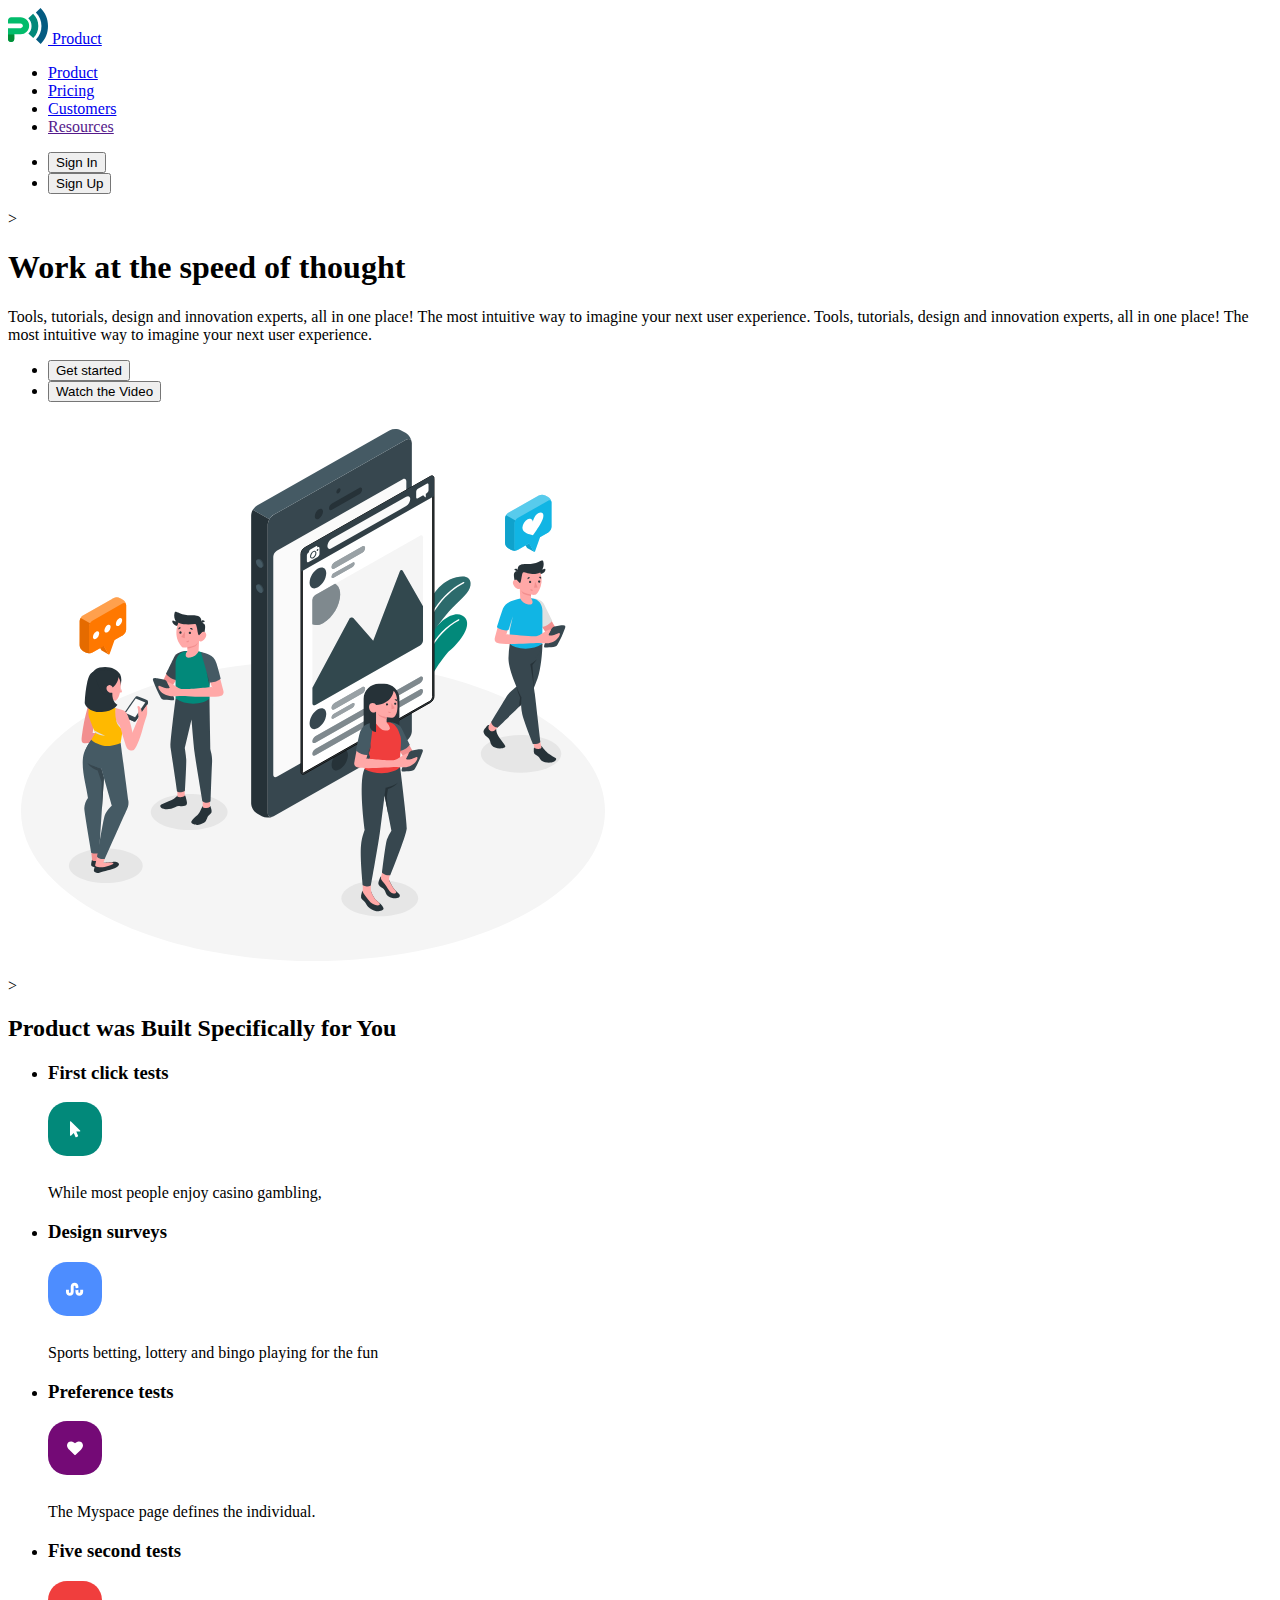
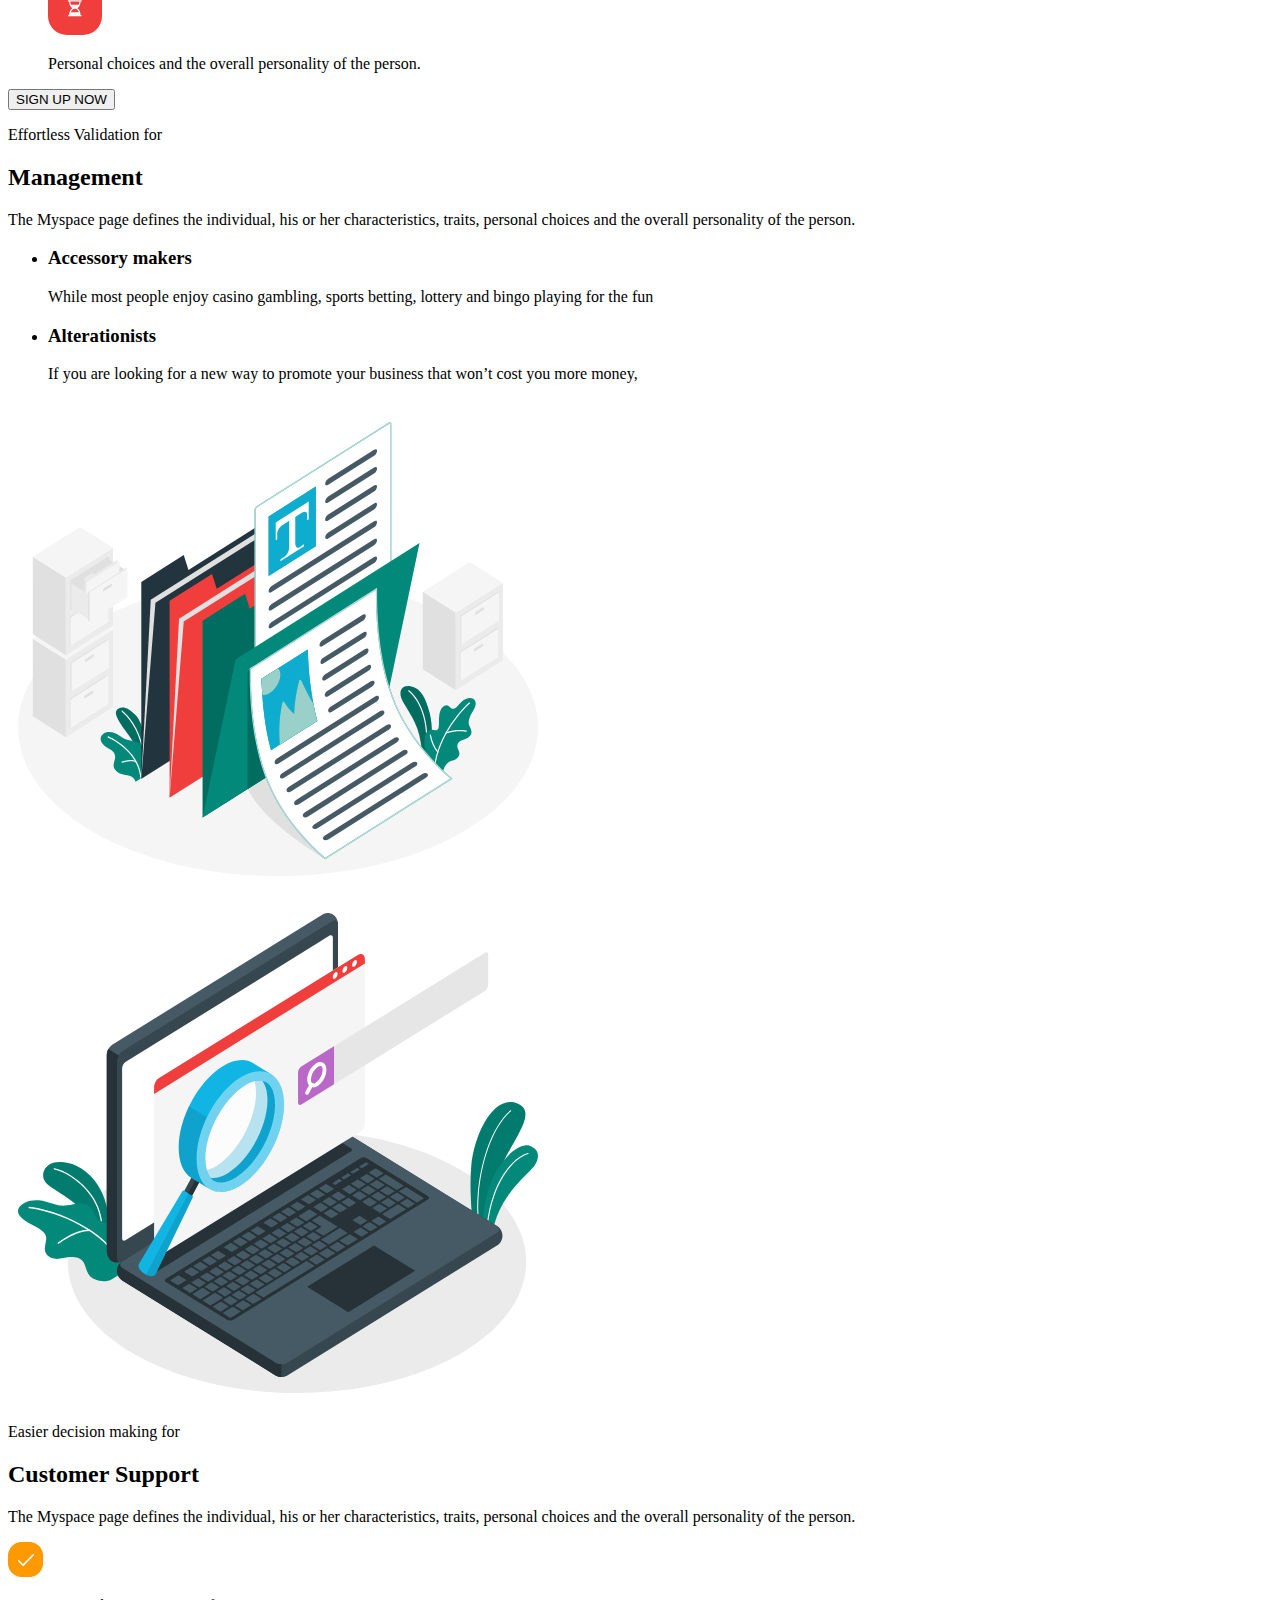
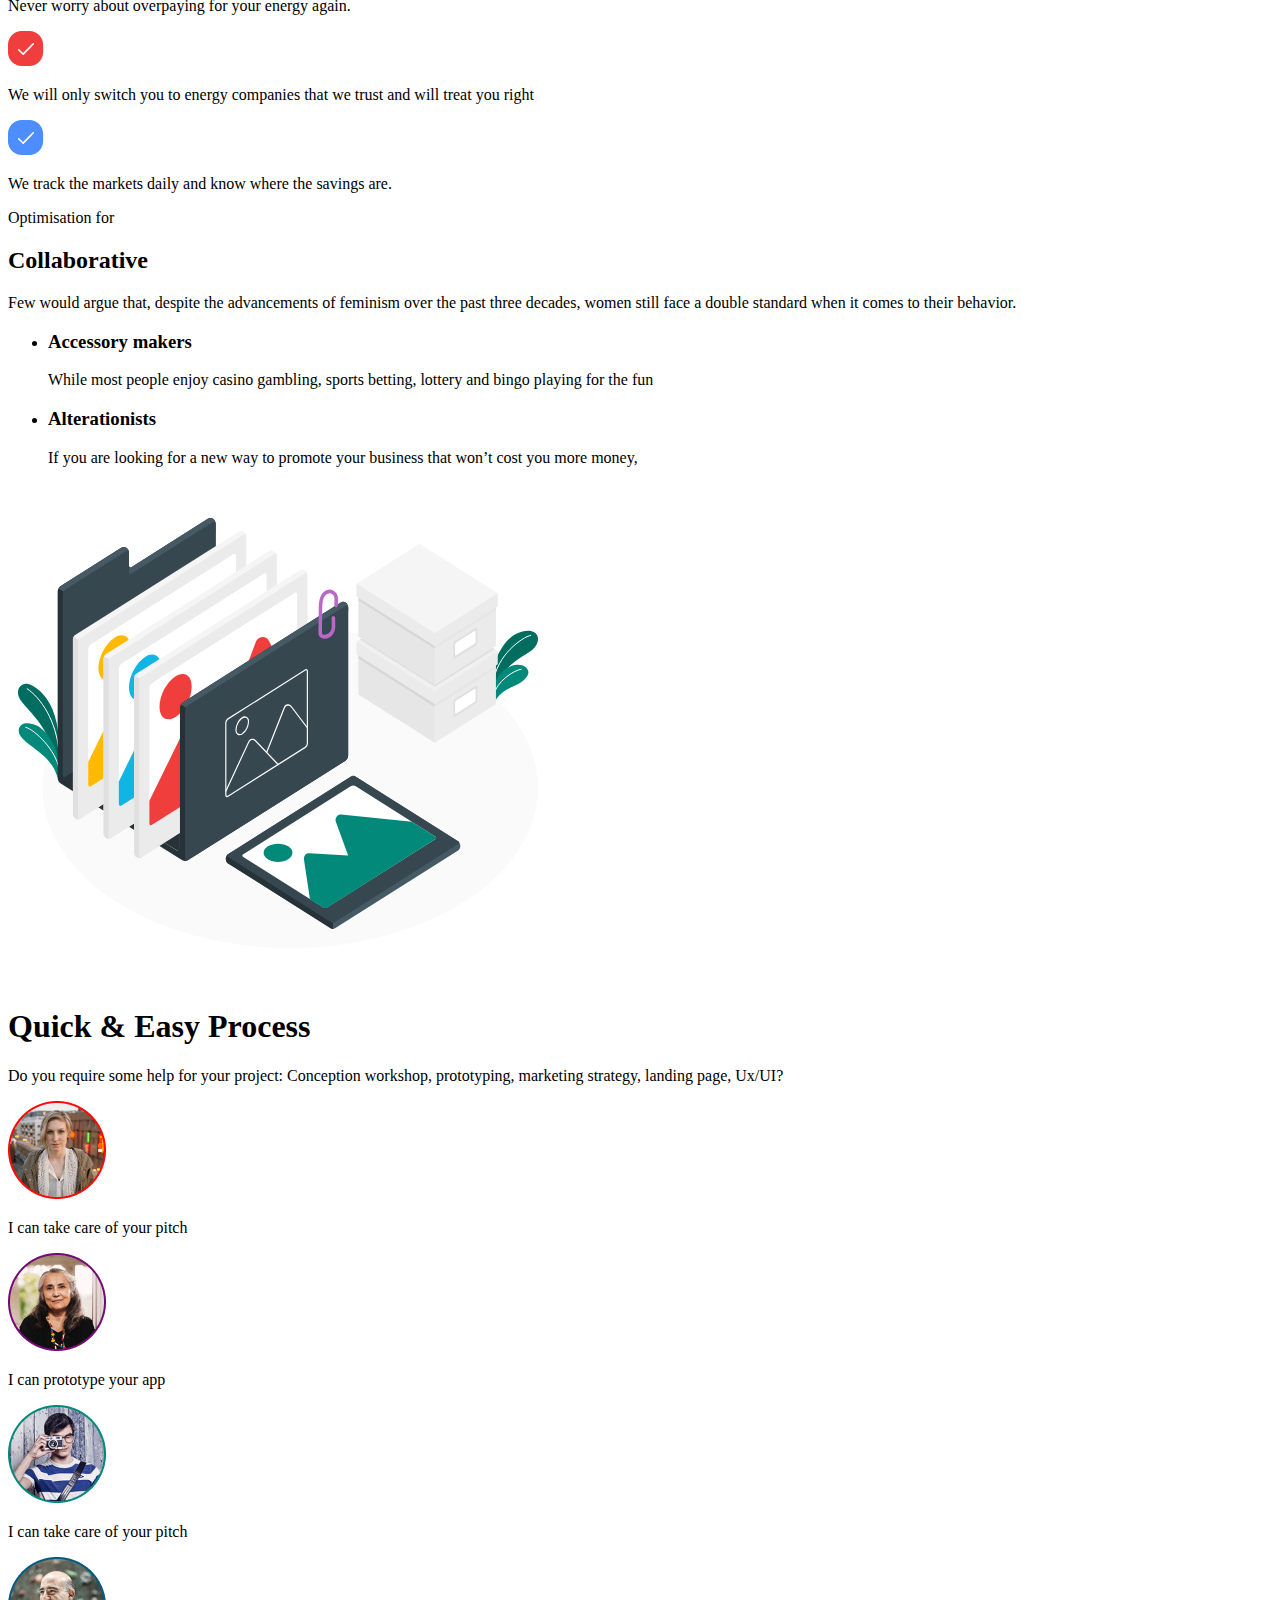
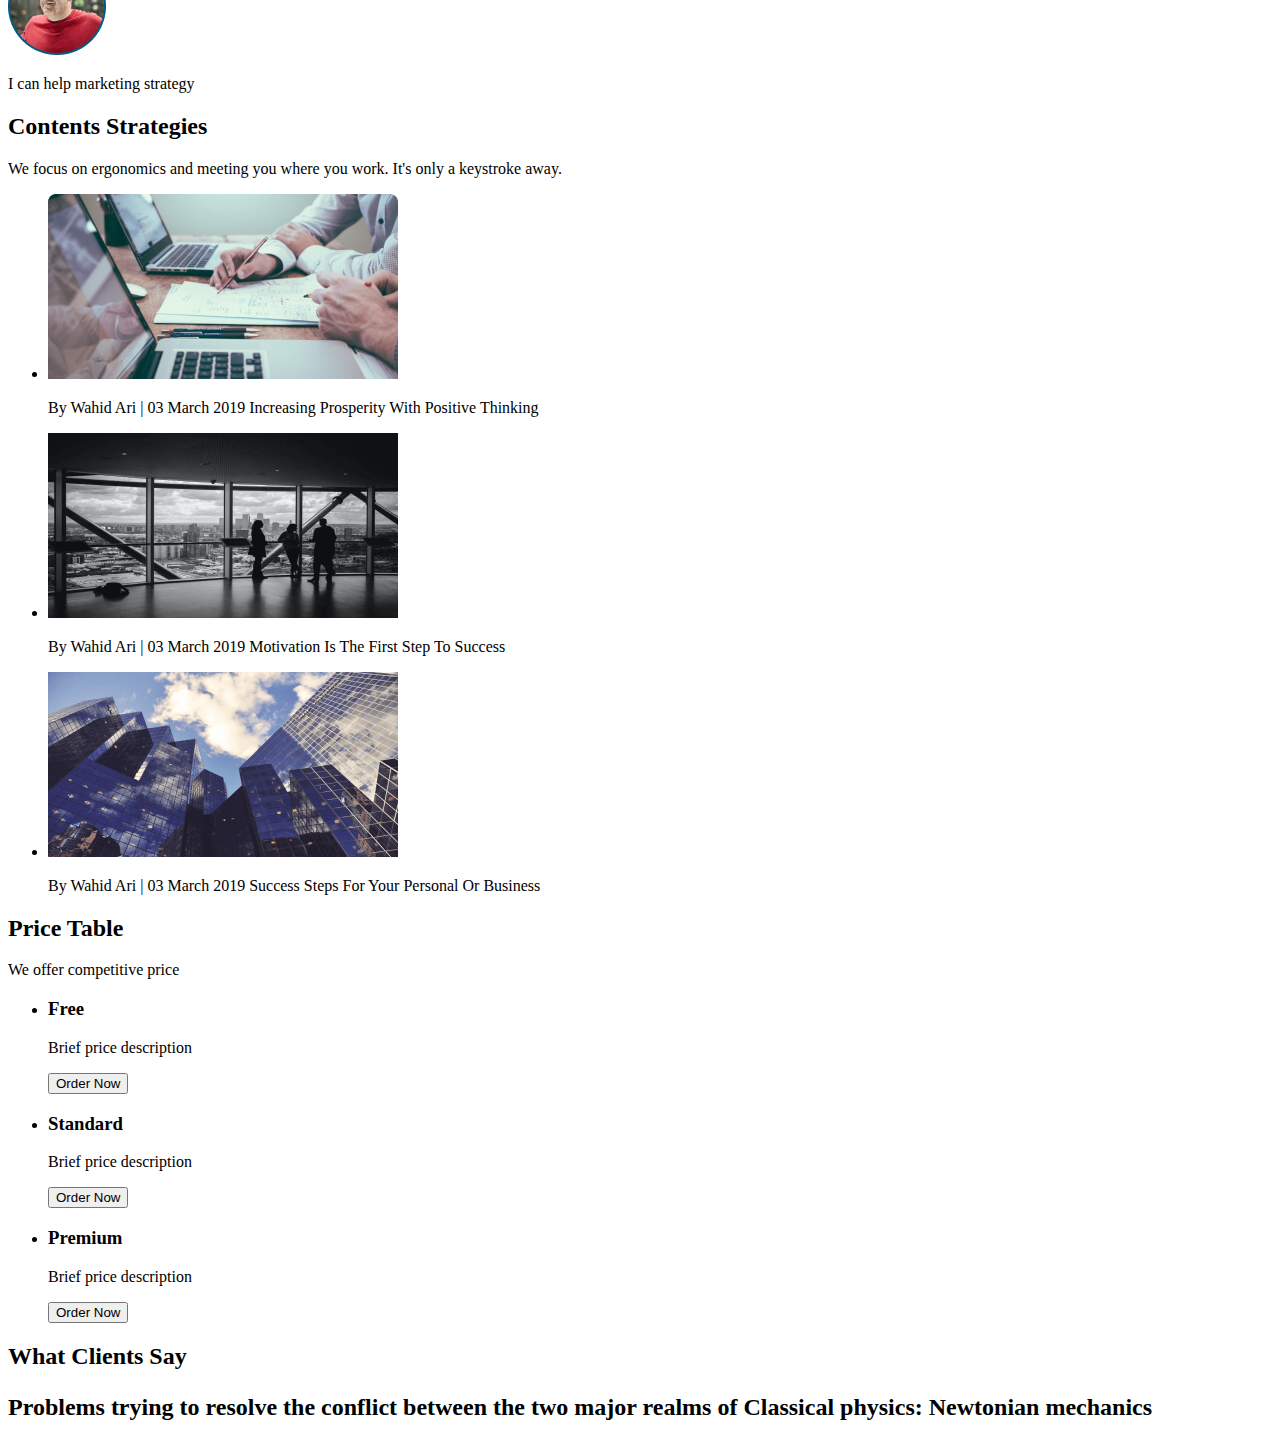
==== index.html @ 461b2cf4 "add index.html file" ====
<!DOCTYPE html>
<html lang="en">
<head>
  <meta charset="UTF-8">
  <meta name="viewport" content="width=device-width, initial-scale=1.0">
  <title>Business promotion</title>
</head>
<body>
  <header>
    <a href="./index.html">
      <img src="./images/logo.svg" alt="Logo" width="40" height="36">
      Product
    </a>
    <nav>
      <ul>
        <li><a href="./index.html">Product</a></li>
        <li><a href="./pricing.html">Pricing</a></li>
        <li><a href="./customers.html">Customers</a></li>
        <li><a href="">Resources</a></li>
      </ul>
    </nav>
    <ul>
      <li><button type="button">Sign In</button></li>
      <li><button type="button">Sign Up</button></li>
    </ul>
  </header>

<main>
  <!-- #region Hero -->>

    <section>
      <h1>Work at the speed of thought</h1>
      <p>Tools, tutorials, design and innovation experts, all in one place! The most intuitive way to imagine your next user experience.
        Tools, tutorials, design and innovation experts, all in one place! The most intuitive way to imagine your next user experience.</p>
      <ul>
        <li><button type="button">Get started</button></li>
        <li><button type="button">Watch the Video</button></li>
      </ul>
      <img src="./images/hero-img.svg" alt="hero-img" width="610" height="555">
    </section>

        <!-- #endregion Hero -->>

        <!-- #region Feature -->
   <section>
        <h2>Product  was Built Specifically for You</h2>
        
        <ul>
          <li>
            <h3>First click tests</h3>
            <img src="./images/icon-1.svg" alt="icon-1">
            <p>While most people enjoy casino gambling,</p>
          </li>
          <li>
            <h3>Design surveys</h3>
            <img src="./images/icon-2.svg" alt="icon-2.svg">
            <p>Sports betting, lottery and bingo playing for the fun</p>
          </li>
          <li>
            <h3>Preference tests</h3>
            <img src="./images/icon-3.svg" alt="icon-3">
            <p>The Myspace page defines the individual.</p>
          </li>
          <li>
            <h3>Five second tests</h3>
            <img src="./images/icon-4.svg" alt="icon-4">
            <p>Personal choices and the overall personality of the person. </p>
          </li>
        </ul>
        <button type="button">SIGN UP NOW</button>
     </section>
    <!-- #endregion Feature -->
     
    <!-- #region Management-->
    <section>
      <p>Effortless Validation for</p>
      <h2>Management</h2>
      <p>The Myspace page defines the individual, his or her characteristics, traits, personal choices and the overall personality of the person. </p>
      <ul>
        <li>
          <h3>Accessory makers</h3>
          <p>While most people enjoy casino gambling, sports betting, lottery and bingo playing for the fun</p>
        </li>
        <li>
          <h3>Alterationists</h3>
          <p>If you are looking for a new way to promote your business that won’t cost you more money,</p>
        </li>
      </ul>
      <img src="./images/management-img1.svg" alt="management-img1" width="540" height="500">
     </section>
    <!-- #endregion Management-->

    <!-- #region Support -->
      <section>
      <img src="./images/support-img.svg" alt="support-img" width="540" height="500">
      <p>Easier decision making for</p>
      <h2>Customer Support</h2>
      <p>The Myspace page defines the individual, his or her characteristics, traits, personal choices and the overall personality of the person. </p>
      <img src="./images/icon12.jpg" alt="icon12">
        <p>Never worry about overpaying for your energy again. </p>
      </img><img src="./images/icon11.jpg" alt="icon11">
        <p>We will only switch you to energy companies that we trust and will treat you right</p>
      </img><img src="./images/icon01.jpg" alt="icon01">
        <p>We track the markets daily and know where the savings are.</p>
      </img>
      
           </section>
<!-- #endregion Support-->

<!-- #region Collaborative -->
 <section>
      <p>Optimisation for</p>
      <h2>Collaborative</h2>
      <p>Few would argue that, despite the advancements of feminism over the past three decades, women still face a double standard when it comes to their behavior. </p>
      <ul>
        <li>
          <h3>Accessory makers</h3>
          <p>While most people enjoy casino gambling, sports betting, lottery and bingo playing for the fun</p>
        </li>
        <li>
          <h3>Alterationists</h3>
          <p>If you are looking for a new way to promote your business that won’t cost you more money, </p>
        </li>
      </ul>
      <img src="./images/collaboration-img.svg" alt="collaboration-img" width="540" height="500">
     </section>
<!-- #endregion Collaborative -->
 
<!-- #region Quick & Easy Process -->
<h1>Quick & Easy Process</h1>
<p>Do you require some help for your project: Conception workshop,
prototyping, marketing strategy, landing page, Ux/UI?
</p>
<img src="./images/avatar1.png" alt="avatar1">
  <p>I can take care of your pitch</p>
<img src="./images/avatar-1.png" alt="avatar-1">
  <p>I can prototype your app</p>
<img src="./images/avatar-2.png" alt="avatar-2">
  <p>I can take care of your pitch</p>
<img src="./images/avatar-3.png" alt="avatar-3">
  <p>I can help marketing strategy</p>

<!-- #endregion Quick & Easy Process -->

<!-- #region Contents Strategies -->

  <section>
    <h2>Contents Strategies</h2>
    <p>We focus on ergonomics and meeting you where you work. It's only a keystroke away. </p>
    <ul>
      <li>
        <img src="./images/imagebg.jpg" alt="imagebg">
          <p>By Wahid Ari |  03 March 2019
Increasing Prosperity With Positive Thinking</p>
          </li>
      <li>
        <img src="./images/Bitmap.png" alt="Bitmap">
          <p>By Wahid Ari | 03 March 2019
Motivation Is The First Step To Success</p>
             </li>
      <li>
        <img src="./images/Bitmap-1.png" alt="Bitmap-1">
          <p>By Wahid Ari | 03 March 2019
Success Steps For Your Personal Or Business</p>
             </li>
    </ul>
  </section>

<!-- #endregion Contents Strategies -->

<!-- #region Price Table -->
     
<h2>Price Table</h2>
<p>We offer competitive price</p>
<ul>
  <li>
    <h3>Free</h3>
    <p>Brief price description</p>
    <button type="button">Order Now</button>
  </li>
  <li>
    <h3>Standard</h3>
    <p>Brief price description</p>
    <button type="button">Order Now</button>
  </li>
  <li>
    <h3>Premium</h3>
    <p>Brief price description</p>
    <button type="button">Order Now</button>
  </li>
</ul>
<!-- #endregion Price Table -->    

<!-- #region What Clients Say -->

<section>
<h2>What Clients Say
  <p>
Problems trying to resolve the conflict between 
the two major realms of Classical physics: Newtonian mechanics </p>
</h2>  
</section>
<!-- #endregion What Clients Say -->

</main>

</body>
</html>
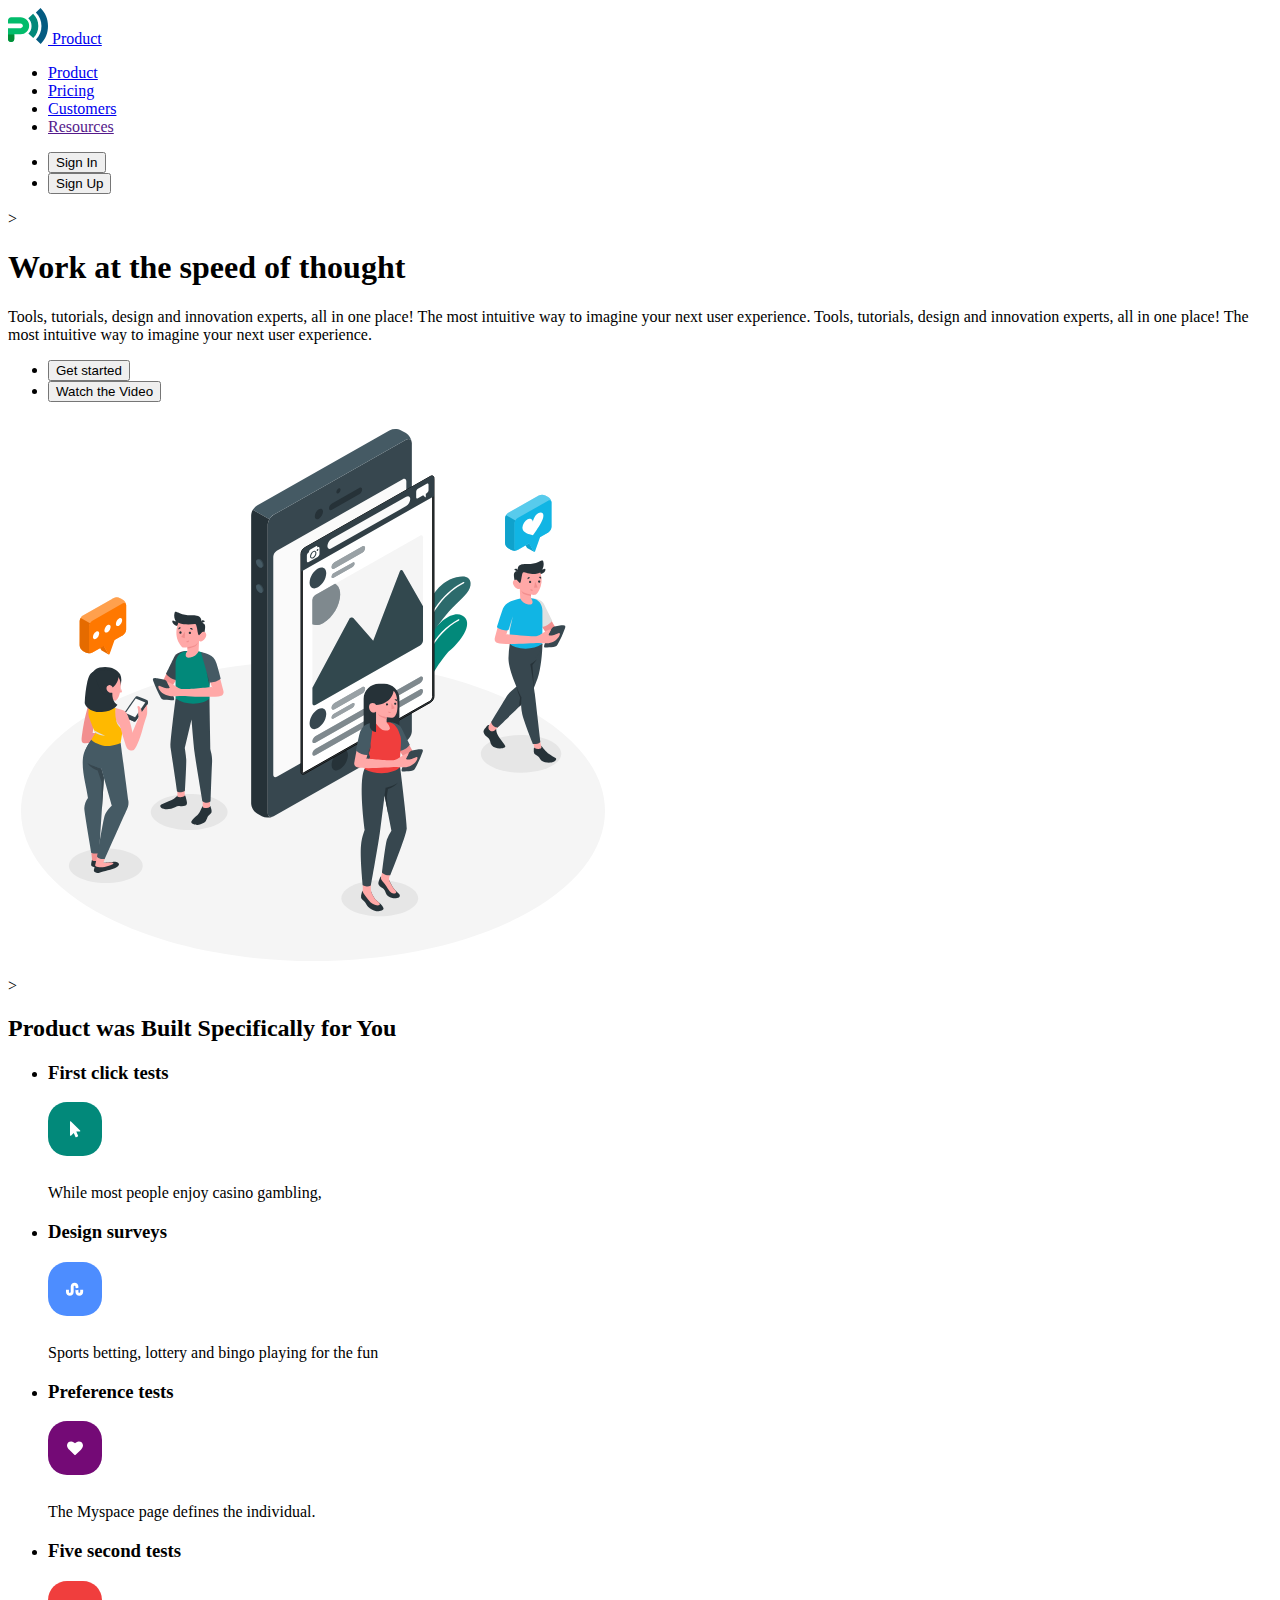
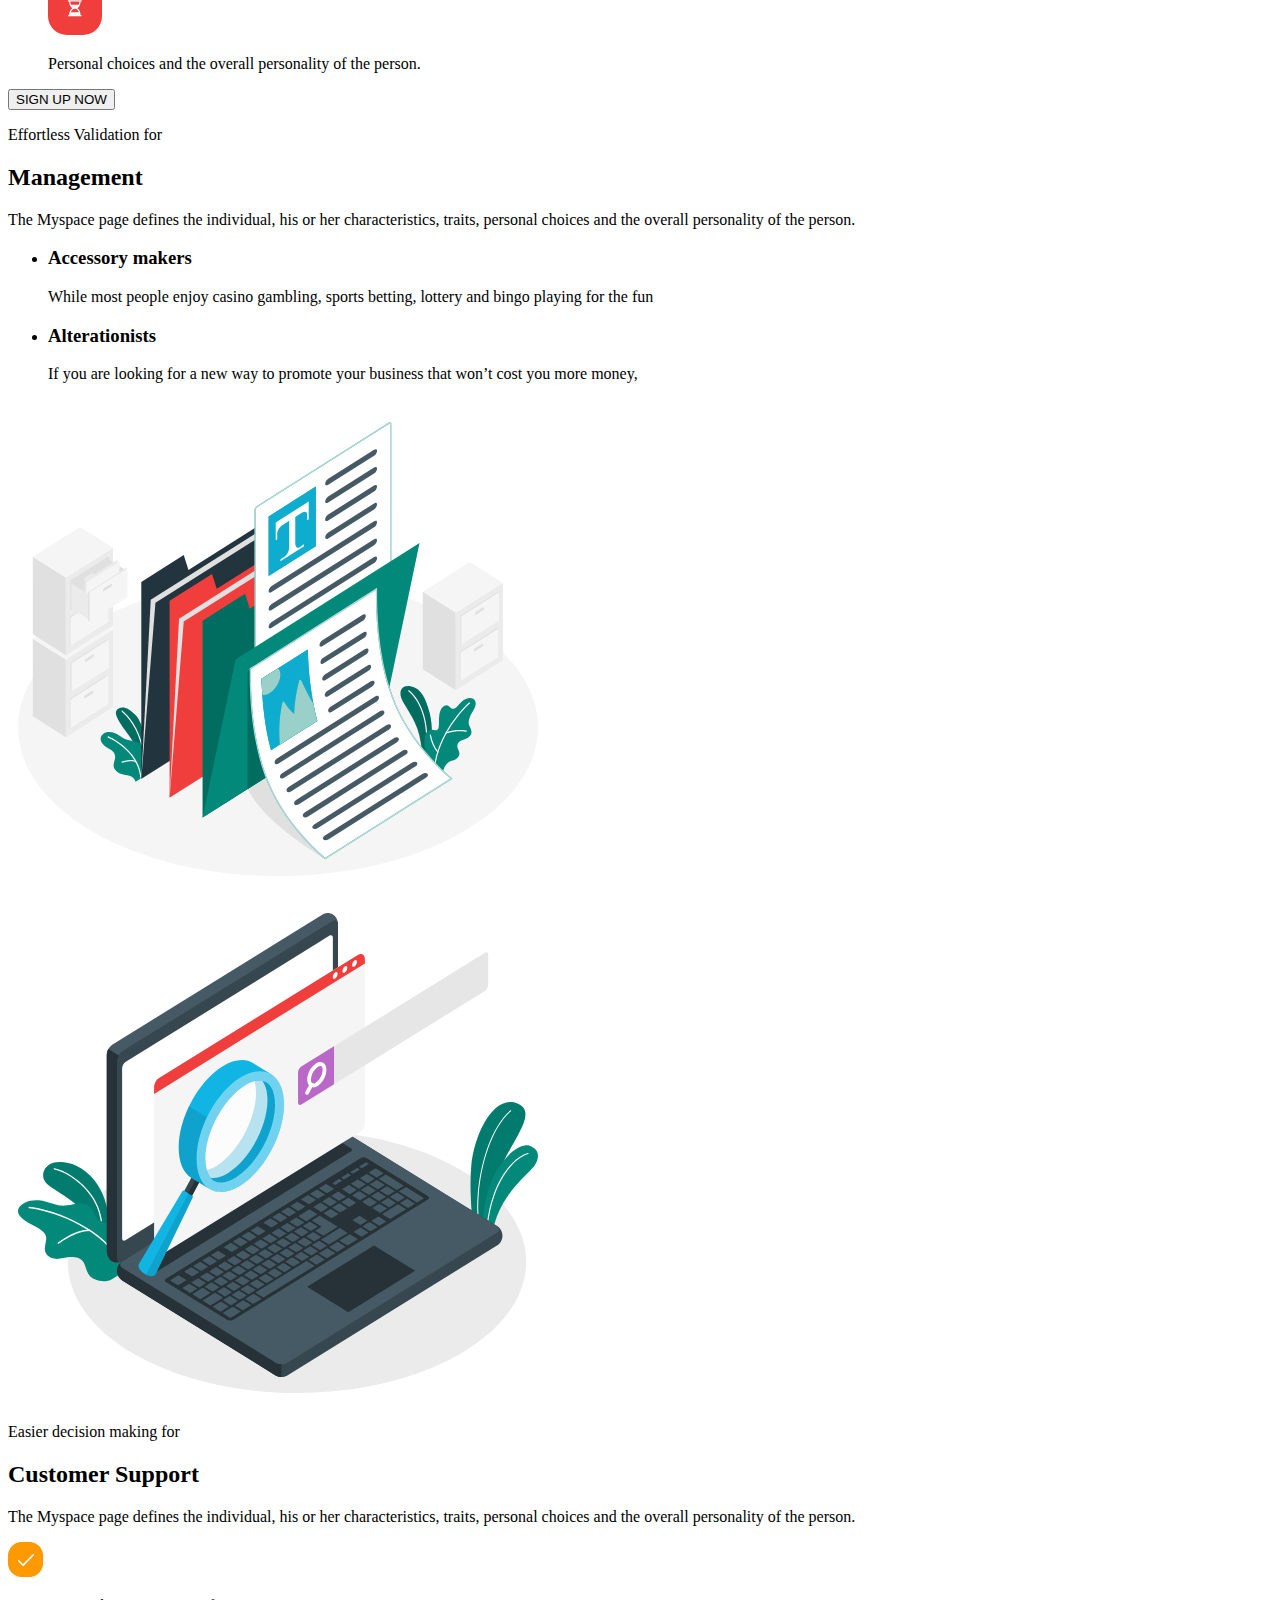
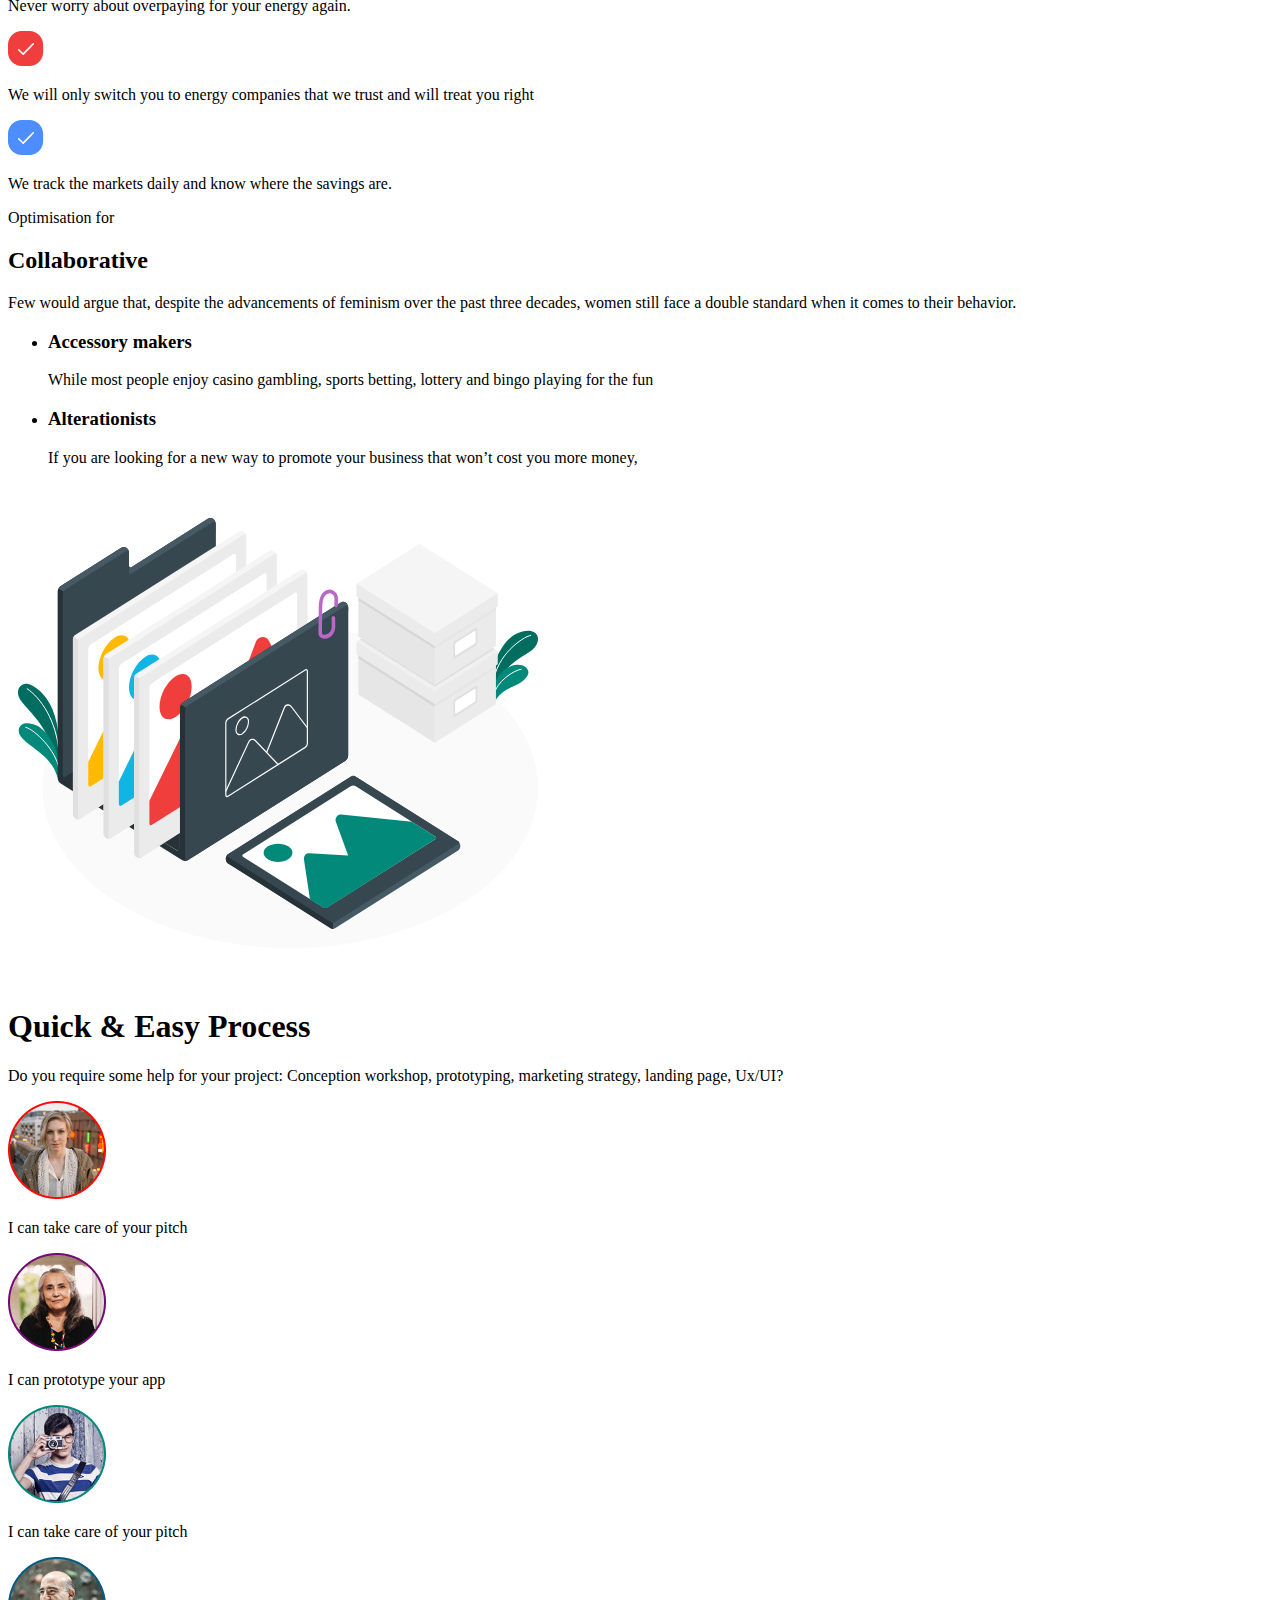
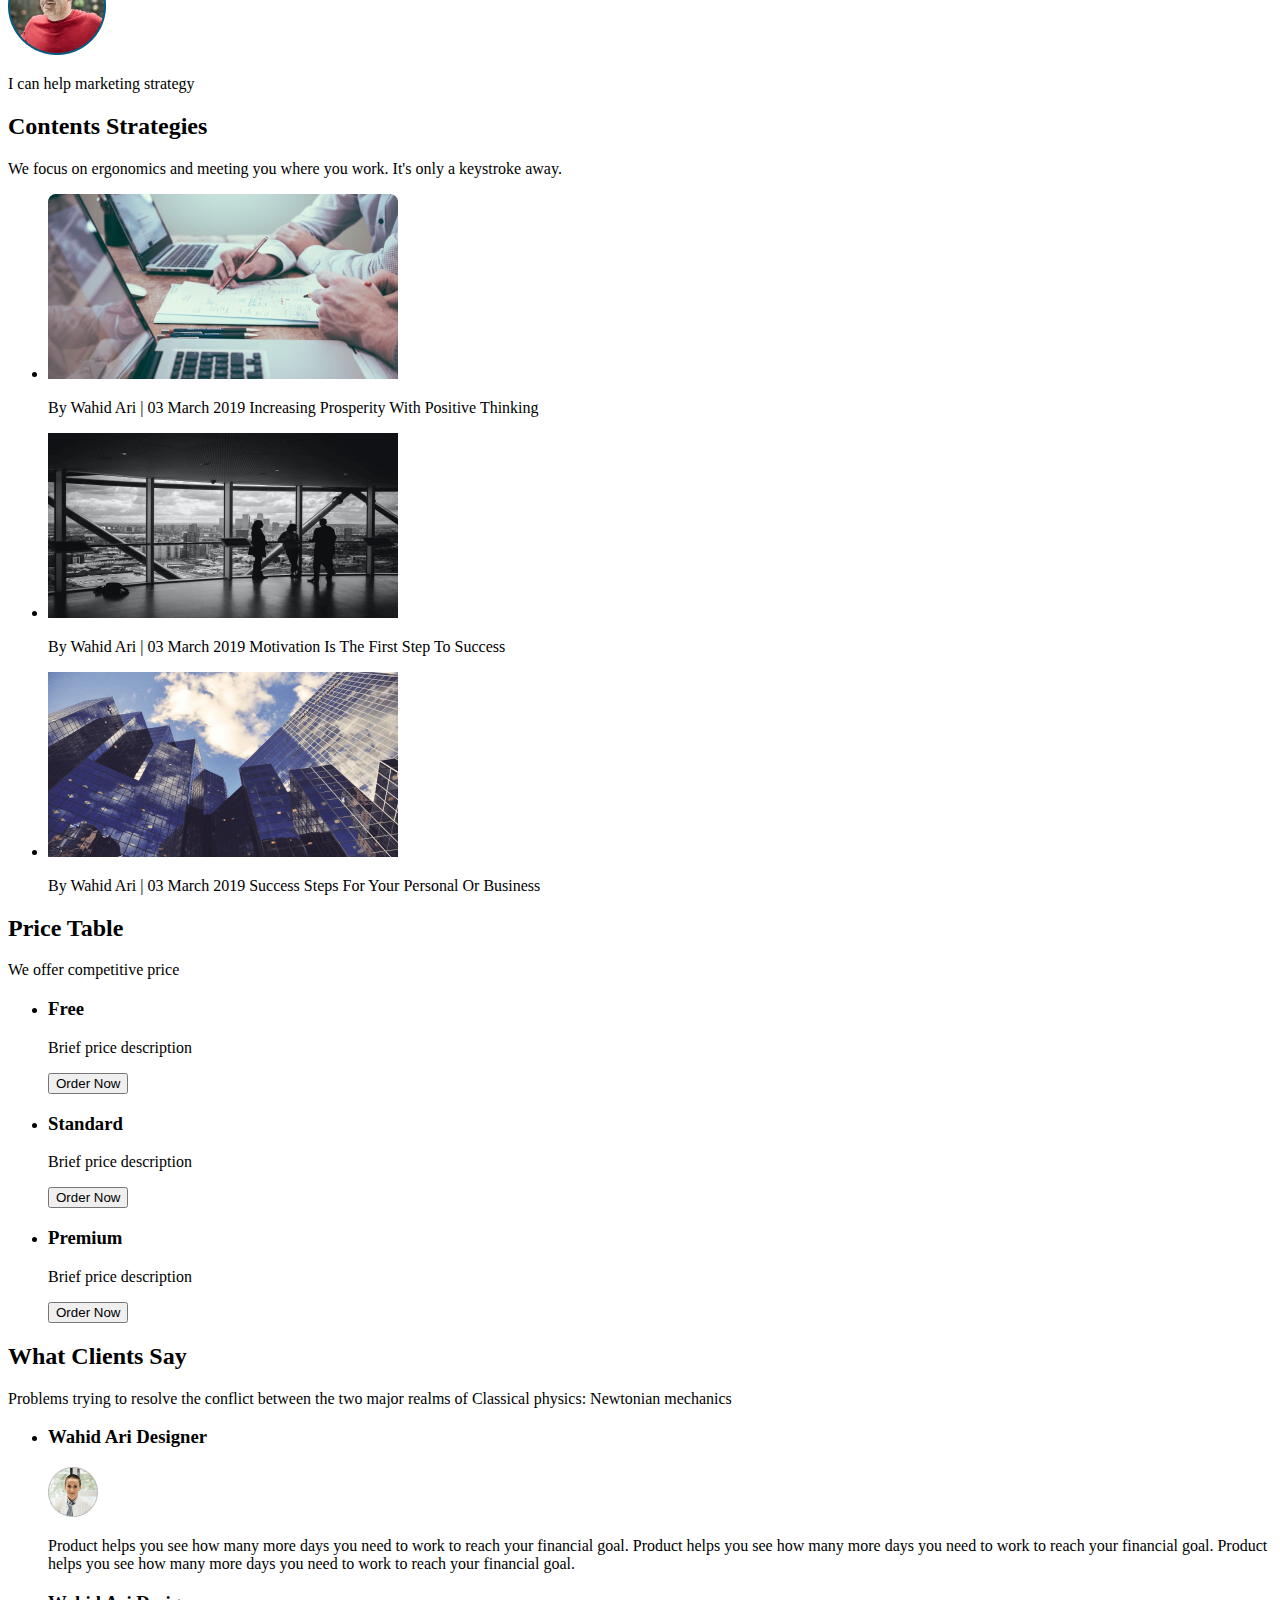
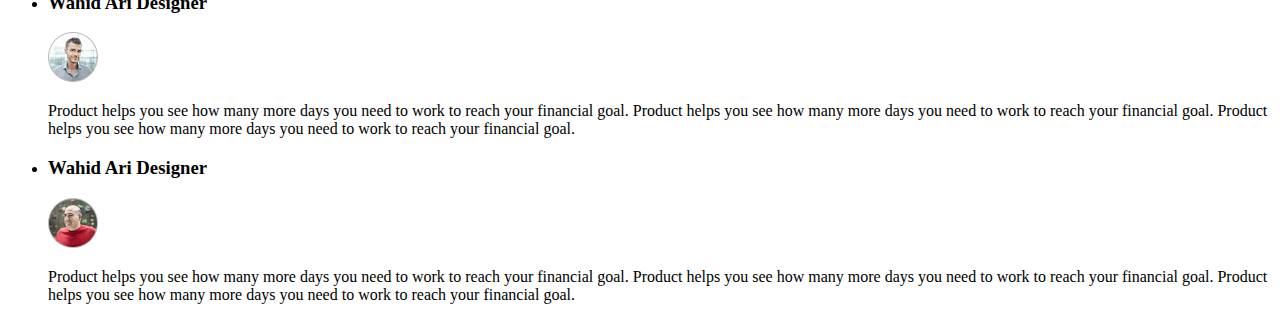
==== commit a93d9d62: "add index.html file" ====
--- a/index.html
+++ b/index.html
@@ -194,11 +194,56 @@
 <!-- #region What Clients Say -->
 
 <section>
-<h2>What Clients Say
-  <p>
-Problems trying to resolve the conflict between 
+<h2>What Clients Say</h2>  
+<p>Problems trying to resolve the conflict between 
 the two major realms of Classical physics: Newtonian mechanics </p>
-</h2>  
+<ul>
+  <li>
+    <h3>Wahid Ari
+      Designer
+    </h3>
+    <img src="./images/Ellipse2.png" alt="Ellipse2">
+    <p>Product helps you see how many 
+more days you need to work to 
+reach your financial goal.
+Product helps you see how many 
+more days you need to work to 
+reach your financial goal.
+Product helps you see how many 
+more days you need to work to 
+reach your financial goal.</p>
+  </li>
+  <li>
+    <h3>Wahid Ari
+      Designer
+    </h3>
+    <img src="./images/Ellipse2-1.png" alt="Ellipse2-1">
+    <p>Product helps you see how many 
+more days you need to work to 
+reach your financial goal.
+Product helps you see how many 
+more days you need to work to 
+reach your financial goal.
+Product helps you see how many 
+more days you need to work to 
+reach your financial goal.</p>
+  </li>
+  <li>
+    <h3>Wahid Ari
+      Designer
+    </h3>
+    <img src="./images/Ellipse2-2.png" alt="Ellipse2-2">
+    <p>Product helps you see how many 
+more days you need to work to 
+reach your financial goal.
+Product helps you see how many 
+more days you need to work to 
+reach your financial goal.
+Product helps you see how many 
+more days you need to work to 
+reach your financial goal.</p>
+  </li>
+</ul>
 </section>
 <!-- #endregion What Clients Say -->
 
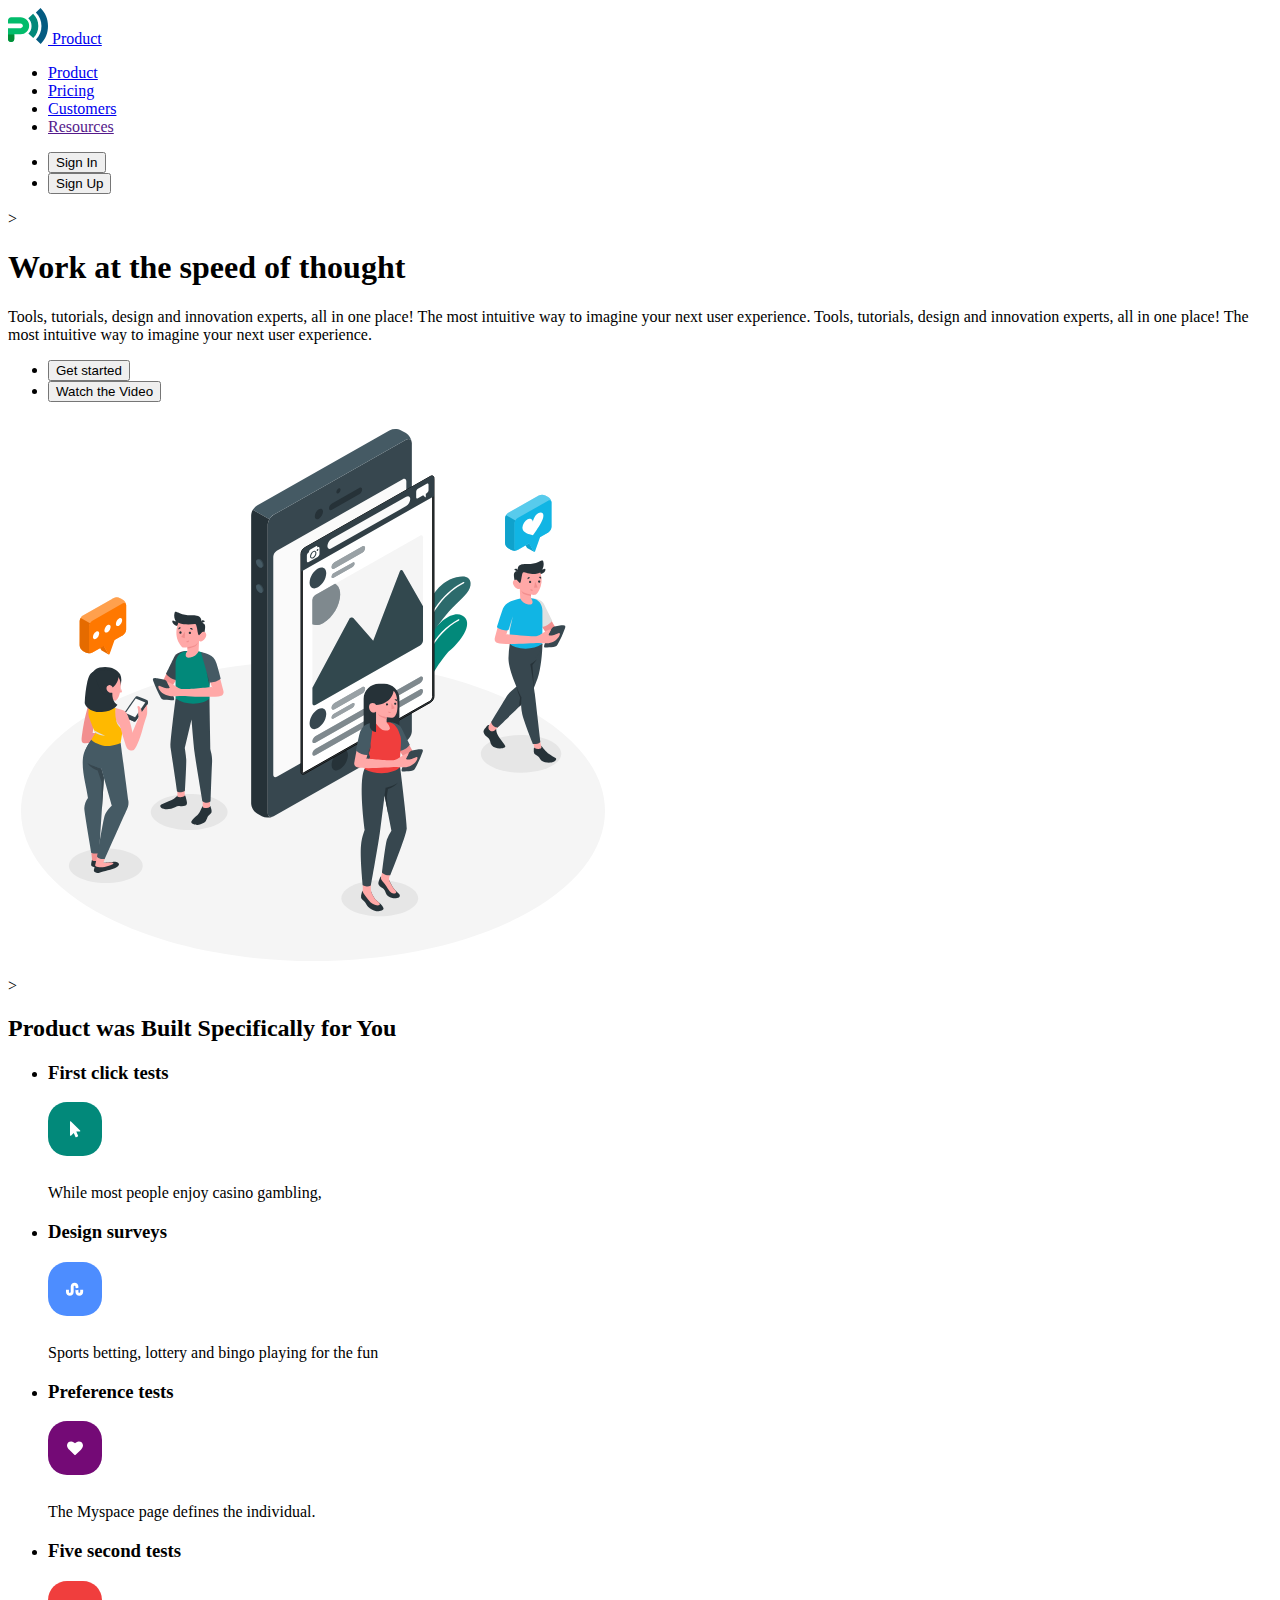
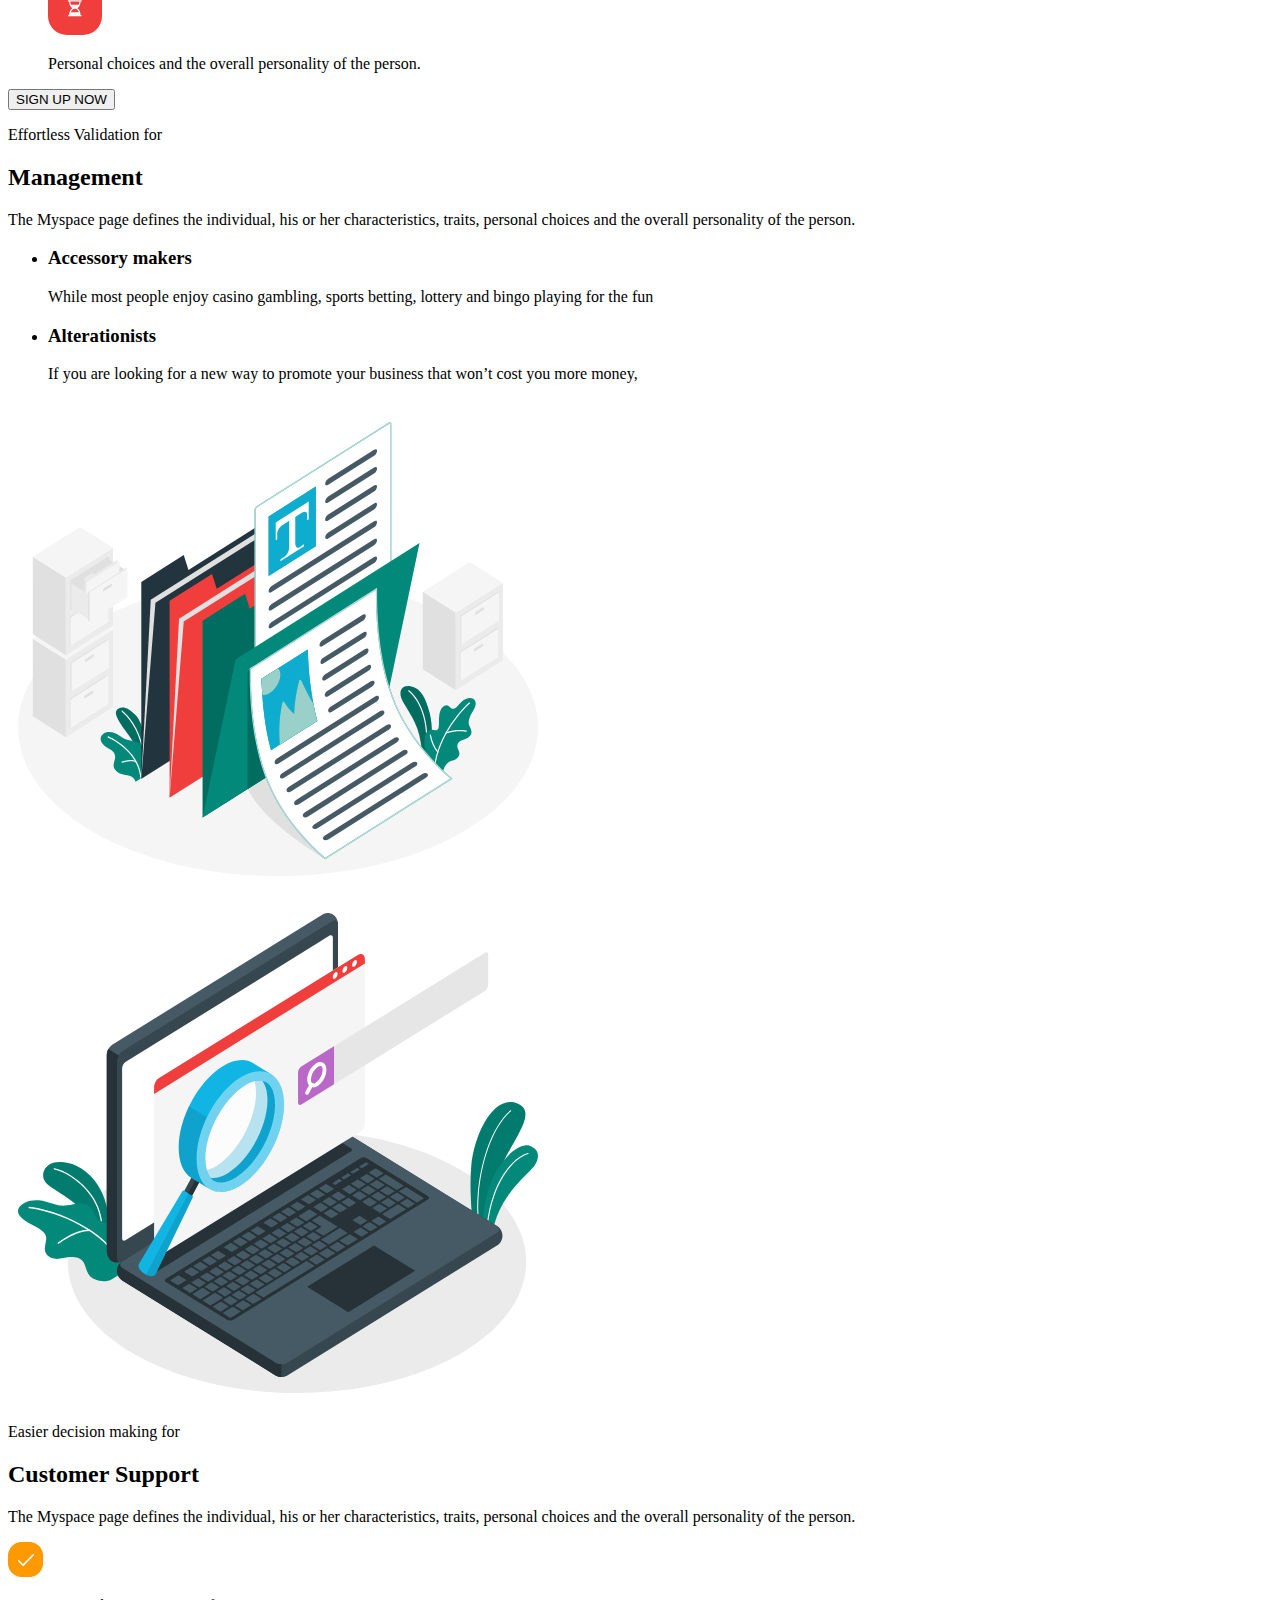
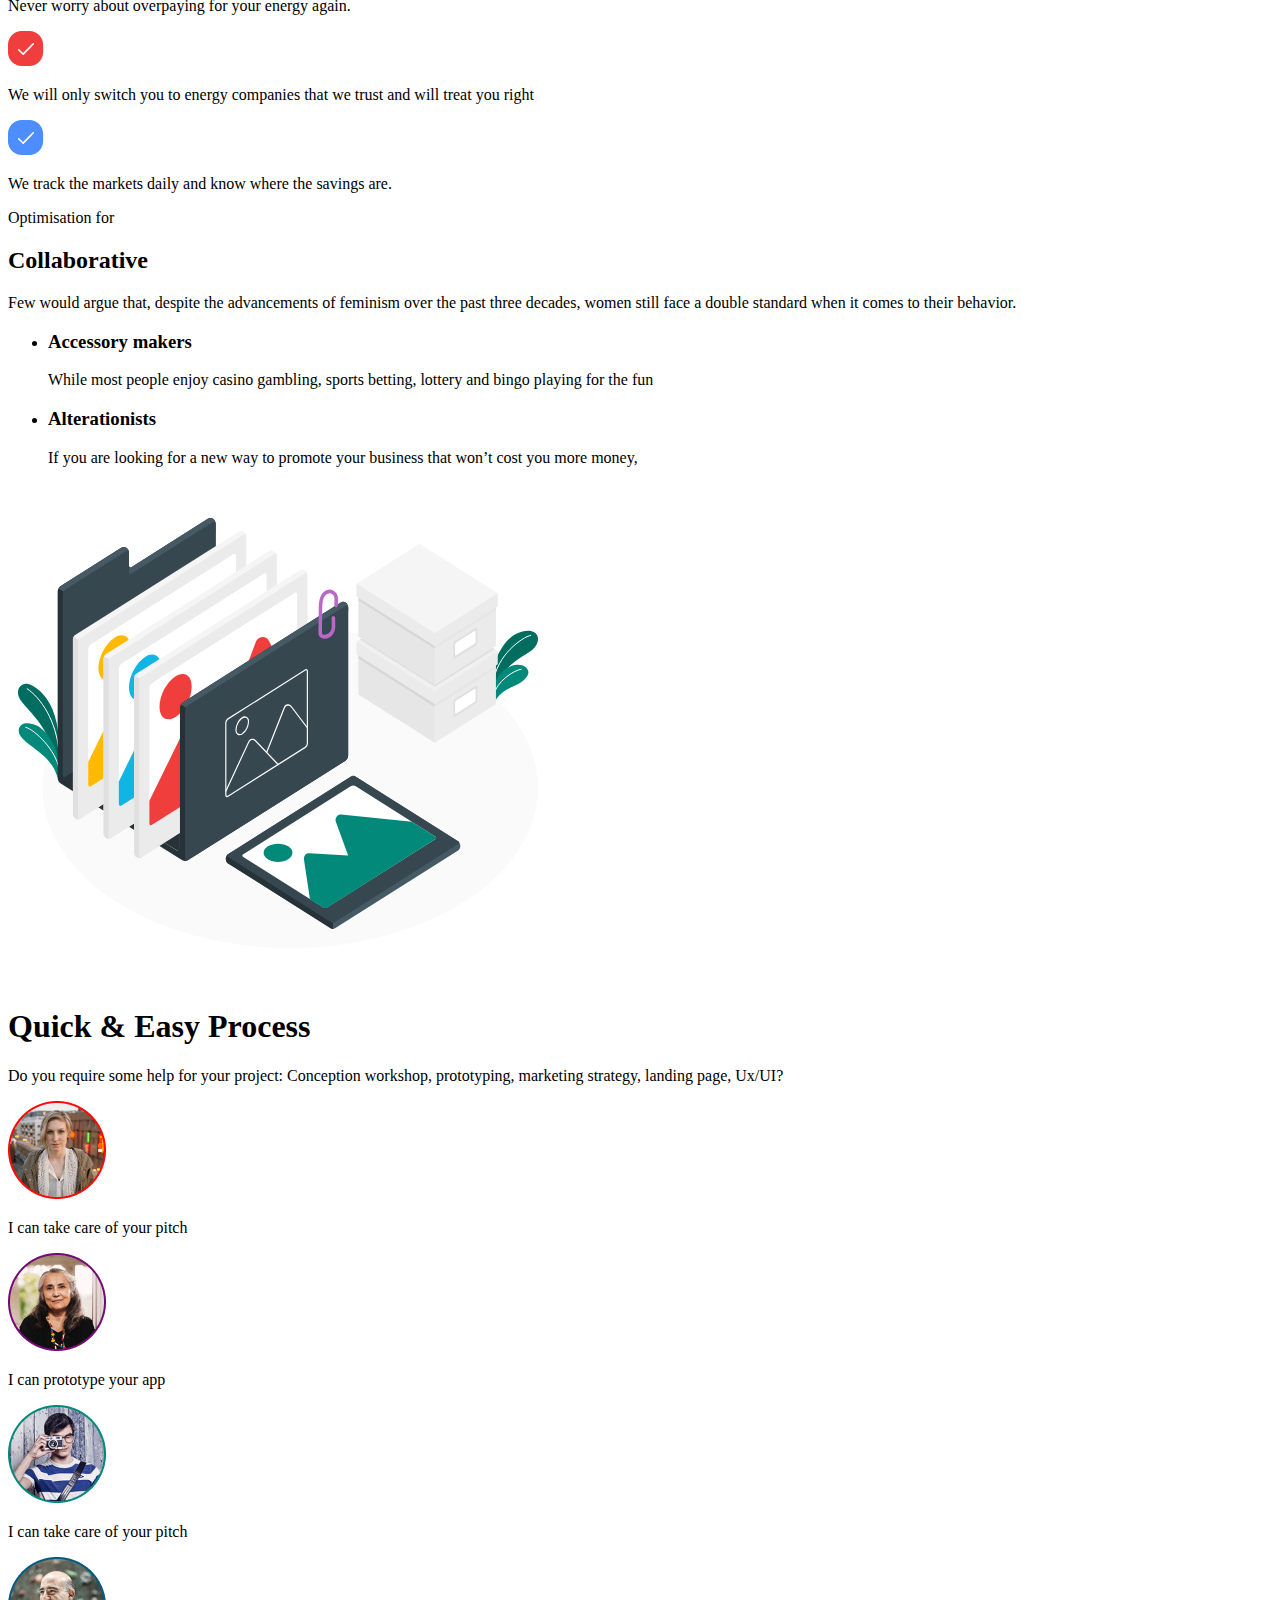
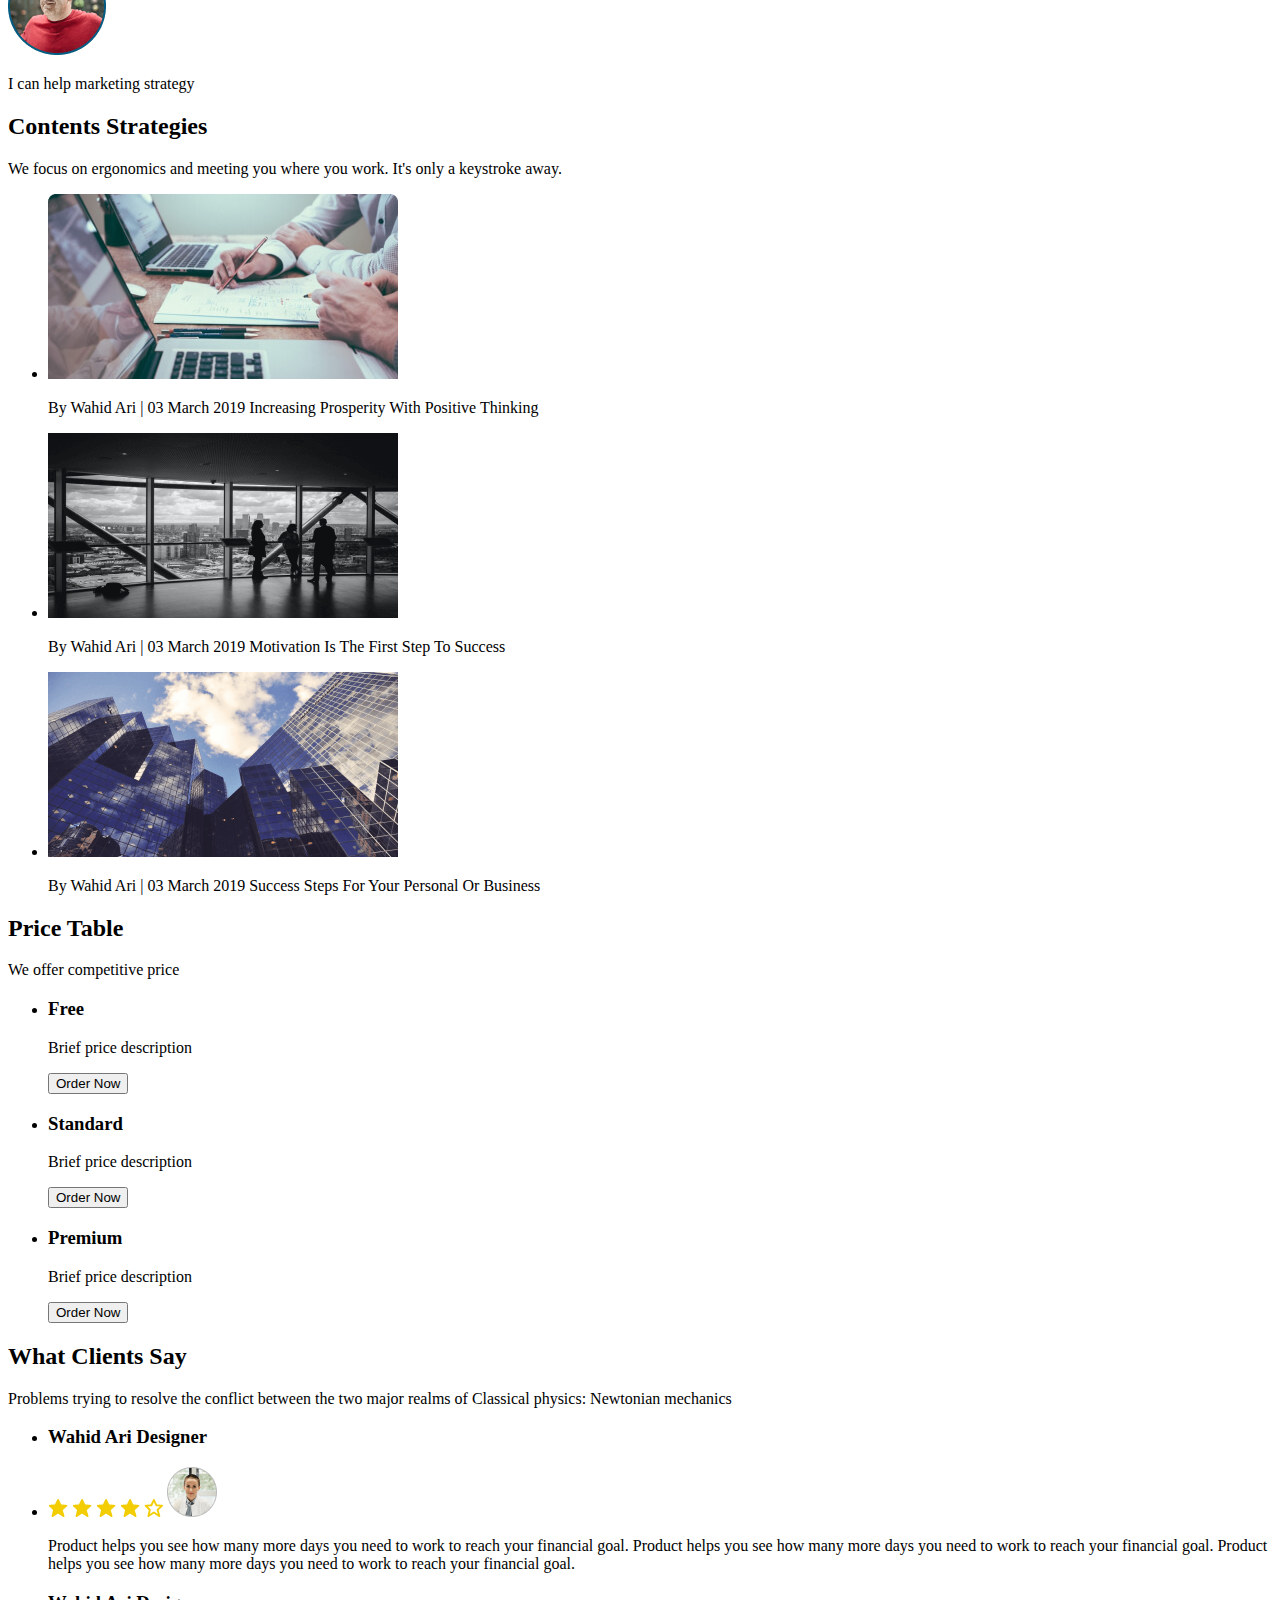
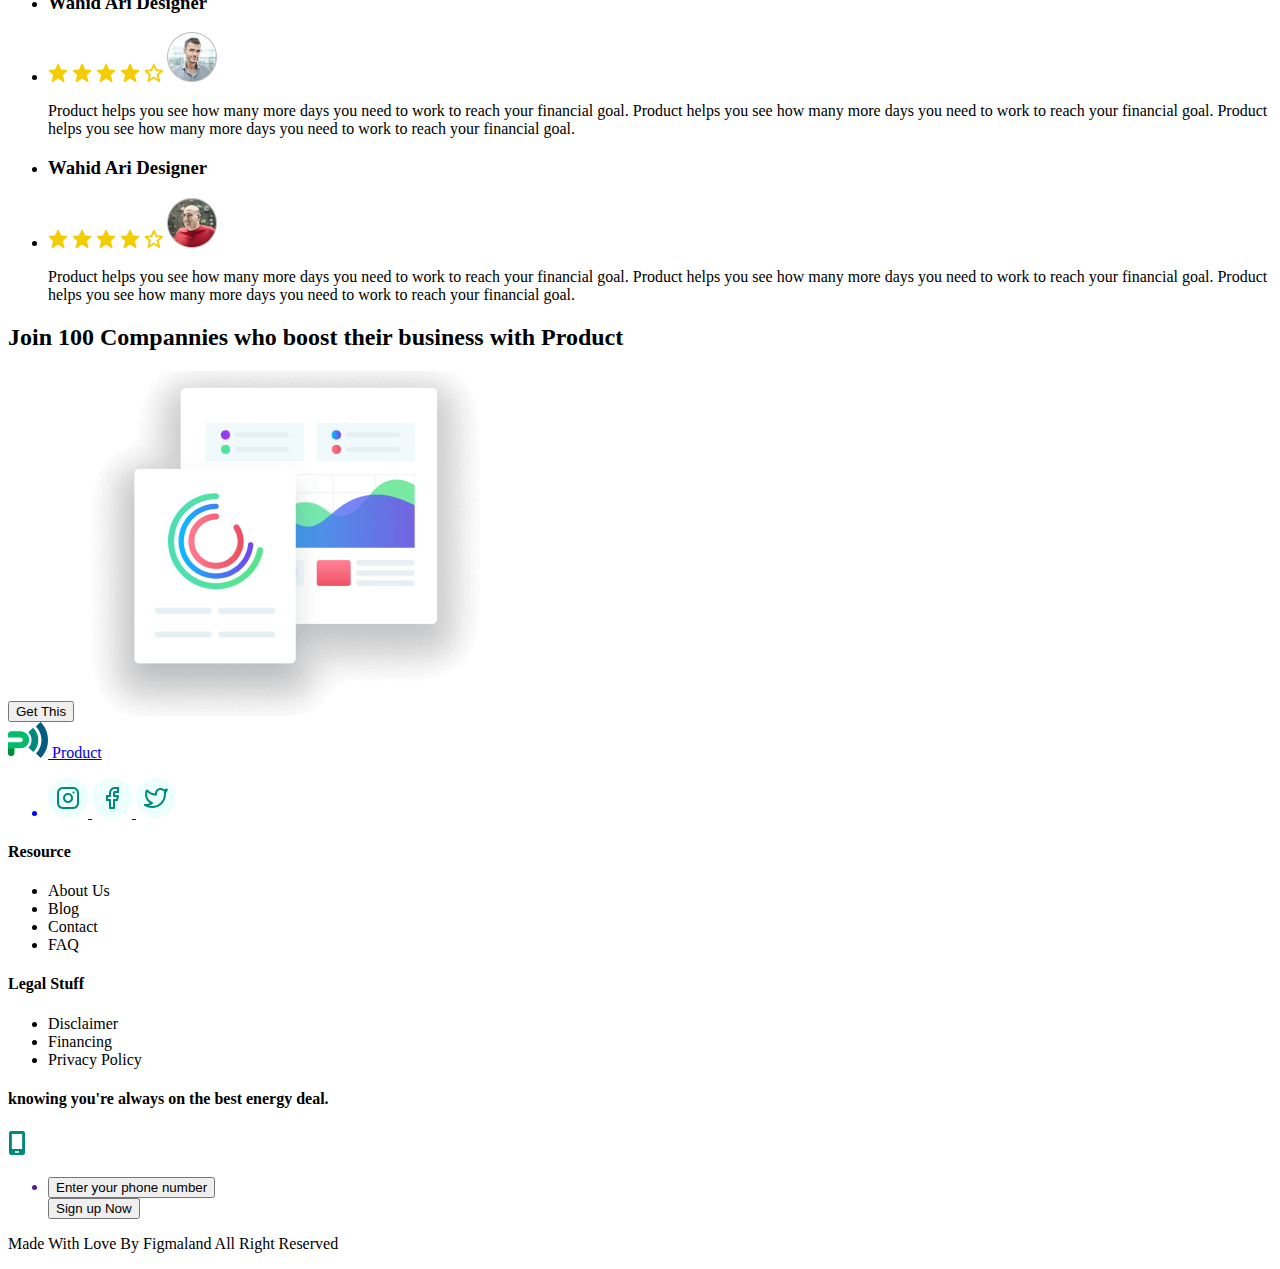
==== commit 257c51f3: "add index.html file" ====
--- a/index.html
+++ b/index.html
@@ -98,12 +98,12 @@
       <p>The Myspace page defines the individual, his or her characteristics, traits, personal choices and the overall personality of the person. </p>
       <img src="./images/icon12.jpg" alt="icon12">
         <p>Never worry about overpaying for your energy again. </p>
-      </img><img src="./images/icon11.jpg" alt="icon11">
+      <img src="./images/icon11.jpg" alt="icon11">
         <p>We will only switch you to energy companies that we trust and will treat you right</p>
-      </img><img src="./images/icon01.jpg" alt="icon01">
+      <img src="./images/icon01.jpg" alt="icon01">
         <p>We track the markets daily and know where the savings are.</p>
-      </img>
       
+              
            </section>
 <!-- #endregion Support-->
 
@@ -202,7 +202,37 @@
     <h3>Wahid Ari
       Designer
     </h3>
+    <li>
+    <img src="./images/Vector-1.jpg" alt="Vector-1">
+    <img src="./images/Vector-1.jpg" alt="Vector-1">
+    <img src="./images/Vector-1.jpg" alt="Vector-1">
+    <img src="./images/Vector-1.jpg" alt="Vector-1">
+    <img src="./images/Vector-4.jpg" alt="Vector-4">
     <img src="./images/Ellipse2.png" alt="Ellipse2">
+    </li>
+    <p>Product helps you see how many 
+more days you need to work to 
+reach your financial goal.
+Product helps you see how many 
+more days you need to work to 
+reach your financial goal.
+Product helps you see how many 
+more days you need to work to 
+reach your financial goal.</p>
+ 
+
+  </li>
+  <li>
+    <h3>Wahid Ari
+      Designer
+    </h3><li>
+    <img src="./images/Vector-1.jpg" alt="Vector-1">
+    <img src="./images/Vector-1.jpg" alt="Vector-1">
+    <img src="./images/Vector-1.jpg" alt="Vector-1">
+    <img src="./images/Vector-1.jpg" alt="Vector-1">
+    <img src="./images/Vector-4.jpg" alt="Vector-4">
+    <img src="./images/Ellipse2-1.png" alt="Ellipse2-1">
+    </li>
     <p>Product helps you see how many 
 more days you need to work to 
 reach your financial goal.
@@ -217,22 +247,14 @@
     <h3>Wahid Ari
       Designer
     </h3>
-    <img src="./images/Ellipse2-1.png" alt="Ellipse2-1">
-    <p>Product helps you see how many 
-more days you need to work to 
-reach your financial goal.
-Product helps you see how many 
-more days you need to work to 
-reach your financial goal.
-Product helps you see how many 
-more days you need to work to 
-reach your financial goal.</p>
-  </li>
-  <li>
-    <h3>Wahid Ari
-      Designer
-    </h3>
+      <li>
+    <img src="./images/Vector-1.jpg" alt="Vector-1">
+    <img src="./images/Vector-1.jpg" alt="Vector-1">
+    <img src="./images/Vector-1.jpg" alt="Vector-1">
+    <img src="./images/Vector-1.jpg" alt="Vector-1">
+    <img src="./images/Vector-4.jpg" alt="Vector-4">
     <img src="./images/Ellipse2-2.png" alt="Ellipse2-2">
+      </li>
     <p>Product helps you see how many 
 more days you need to work to 
 reach your financial goal.
@@ -245,7 +267,58 @@
   </li>
 </ul>
 </section>
+
+<section>
 <!-- #endregion What Clients Say -->
+
+<!-- #region Promo -->
+<h2>Join 100 Compannies who boost their business with Product</h2>
+<button type="button">Get This</button>
+<img src="./images/screen.png" alt="screen">
+</section>
+<!-- #endregion Promo -->
+
+<!-- #region footer -->
+<footer>
+<a href="./index.html">
+      <img src="./images/logo.svg" alt="Logo" width="40" height="36">
+      Product
+      <ul>
+      <li>
+<img src="./images/item-1.jpg" alt="item-1">
+<img src="./images/item-2.jpg" alt="item-2">
+<img src="./images/item-3.jpg" alt="item-3">
+      </li>
+      </ul>
+    </a>
+<h4>Resource</h4>
+<ul>
+  <li>About Us</li>
+  <li>Blog</li>
+  <li>Contact</li>
+  <li>FAQ</li>
+</ul>
+<h4>Legal Stuff</h4>
+<ul>
+  <li>Disclaimer</li>
+  <li>Financing</li>
+  <li>Privacy Policy</li>
+</ul>
+<h4>knowing you're always on the best energy deal. 
+</h4>
+<a href="">
+  <img src="./images/mobile-screen.jpg" alt="mobile-screen">
+  <ul>
+<li><button type="button">Enter your phone number</button></li>
+<button type="button">Sign up Now</button></li>
+</ul></a>
+<p>Made With Love By Figmaland All Right Reserved 
+</p>
+</footer>
+
+<!-- #endregion footer -->
+
+
 
 </main>
 
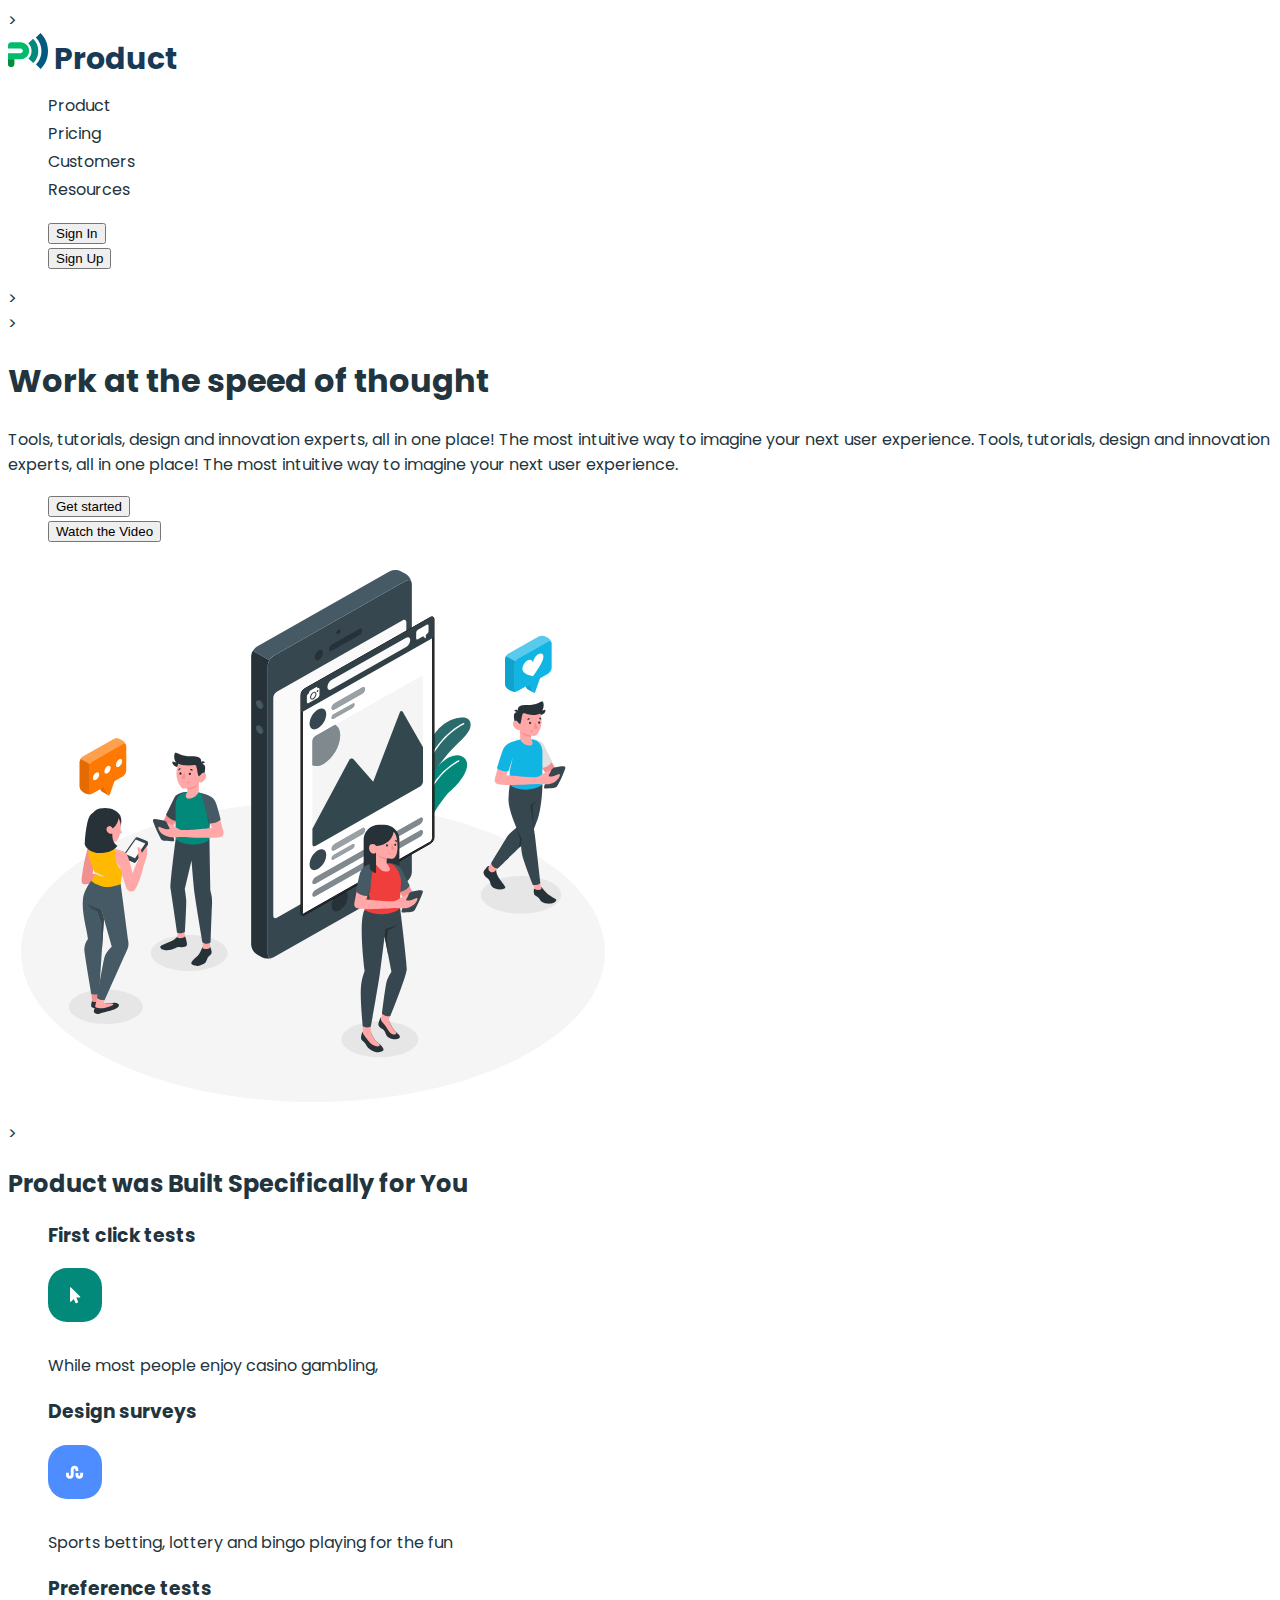
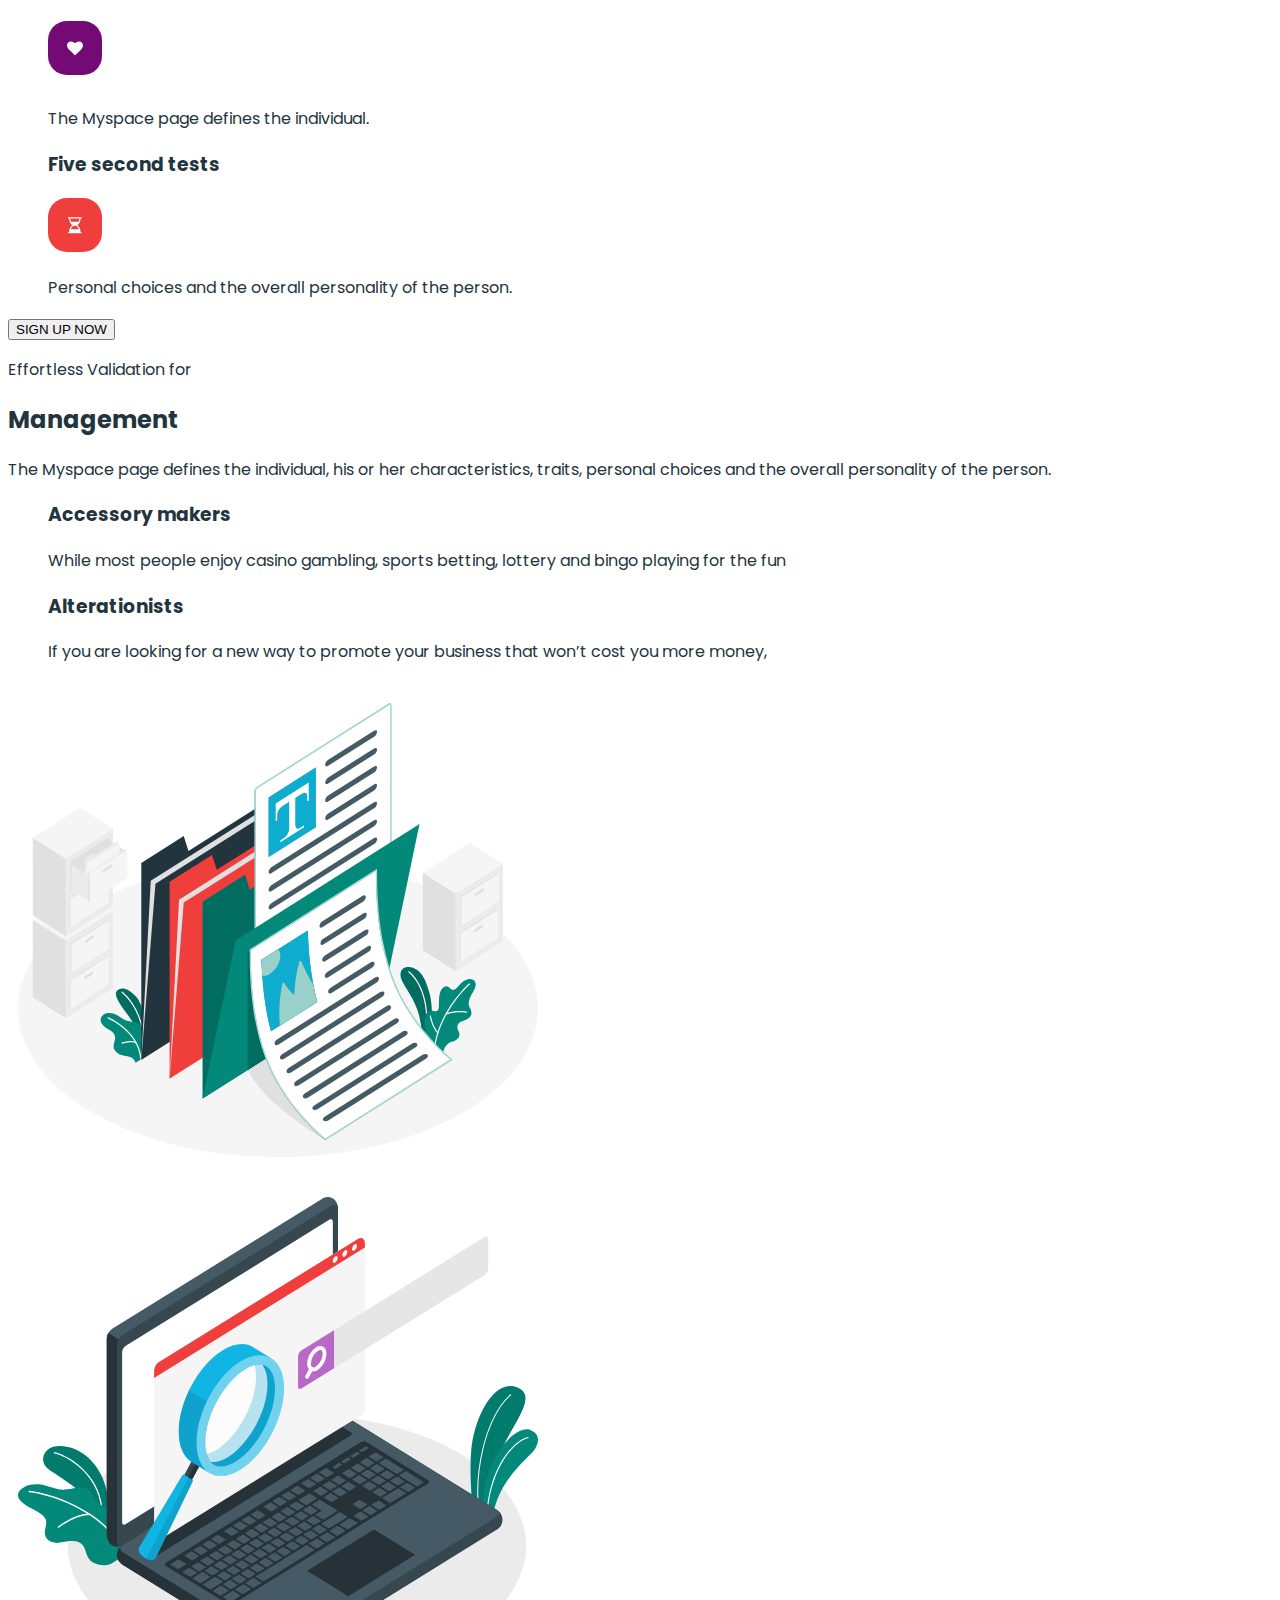
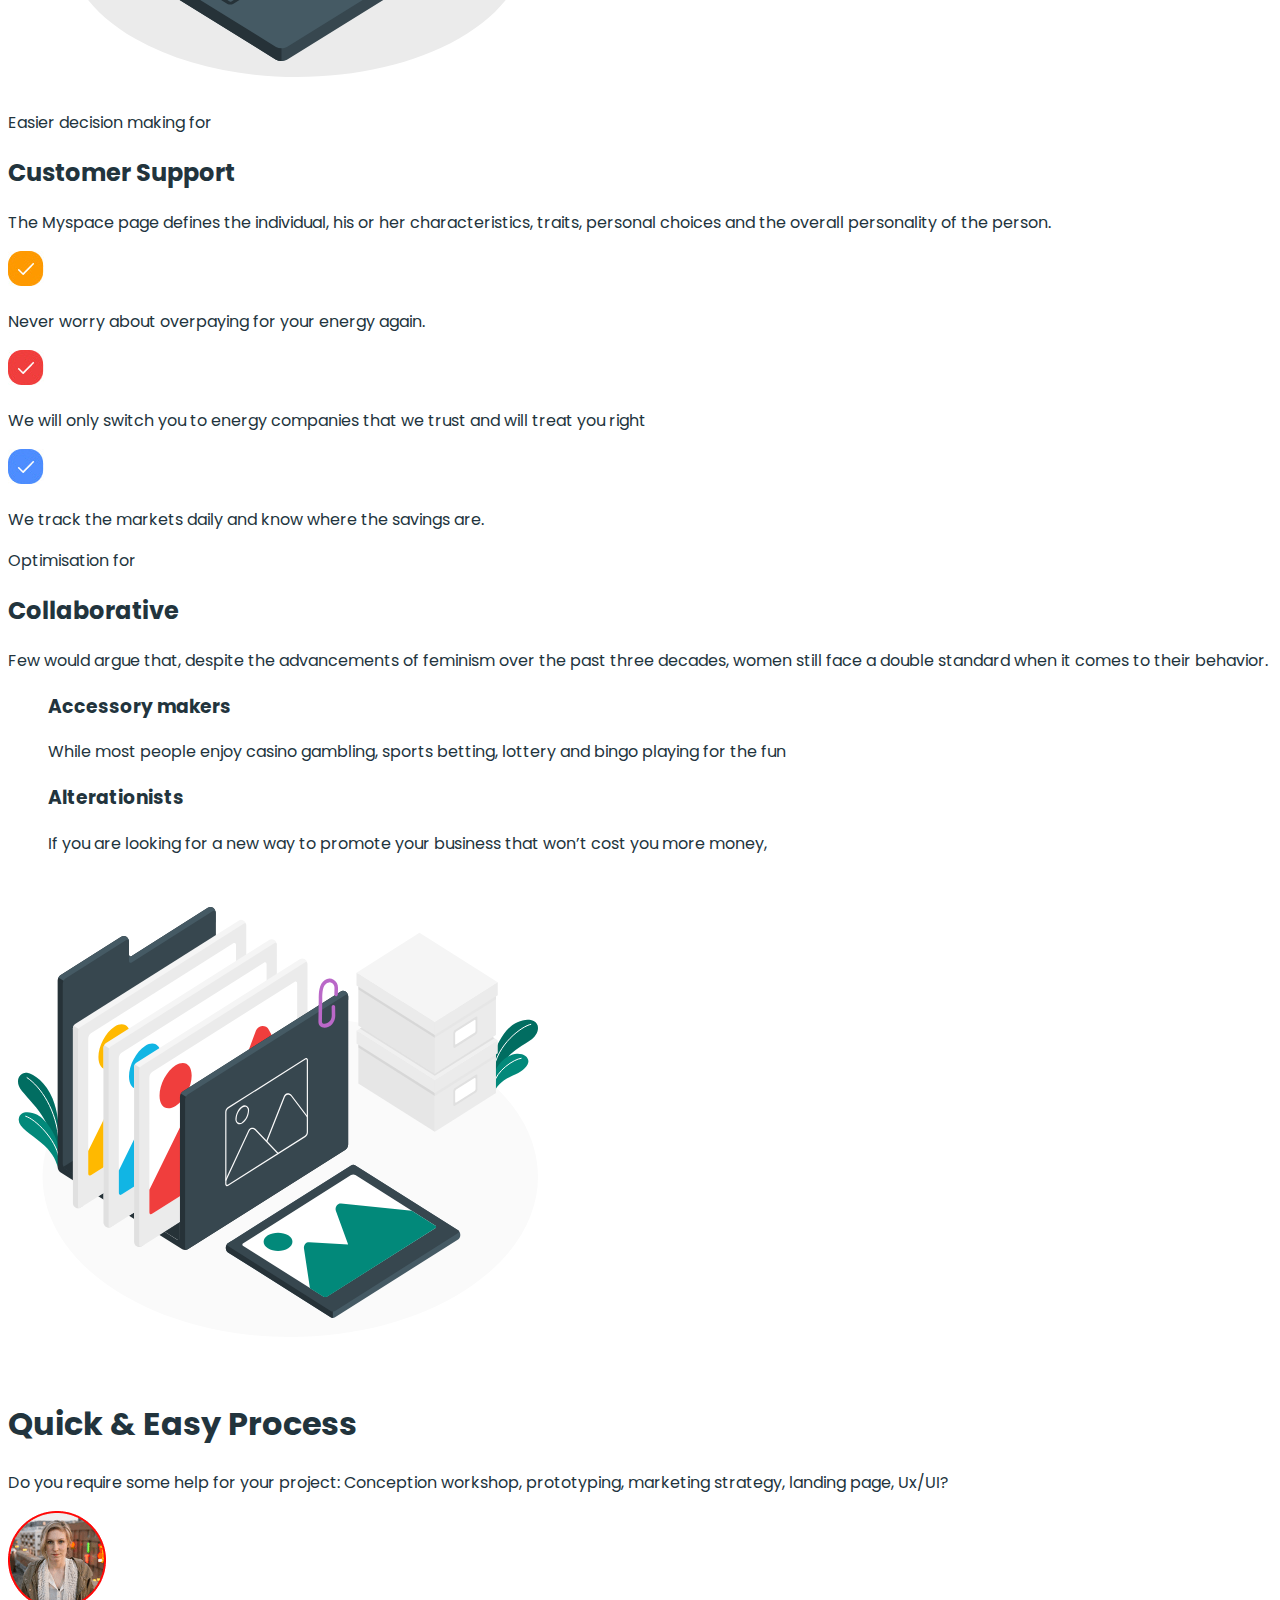
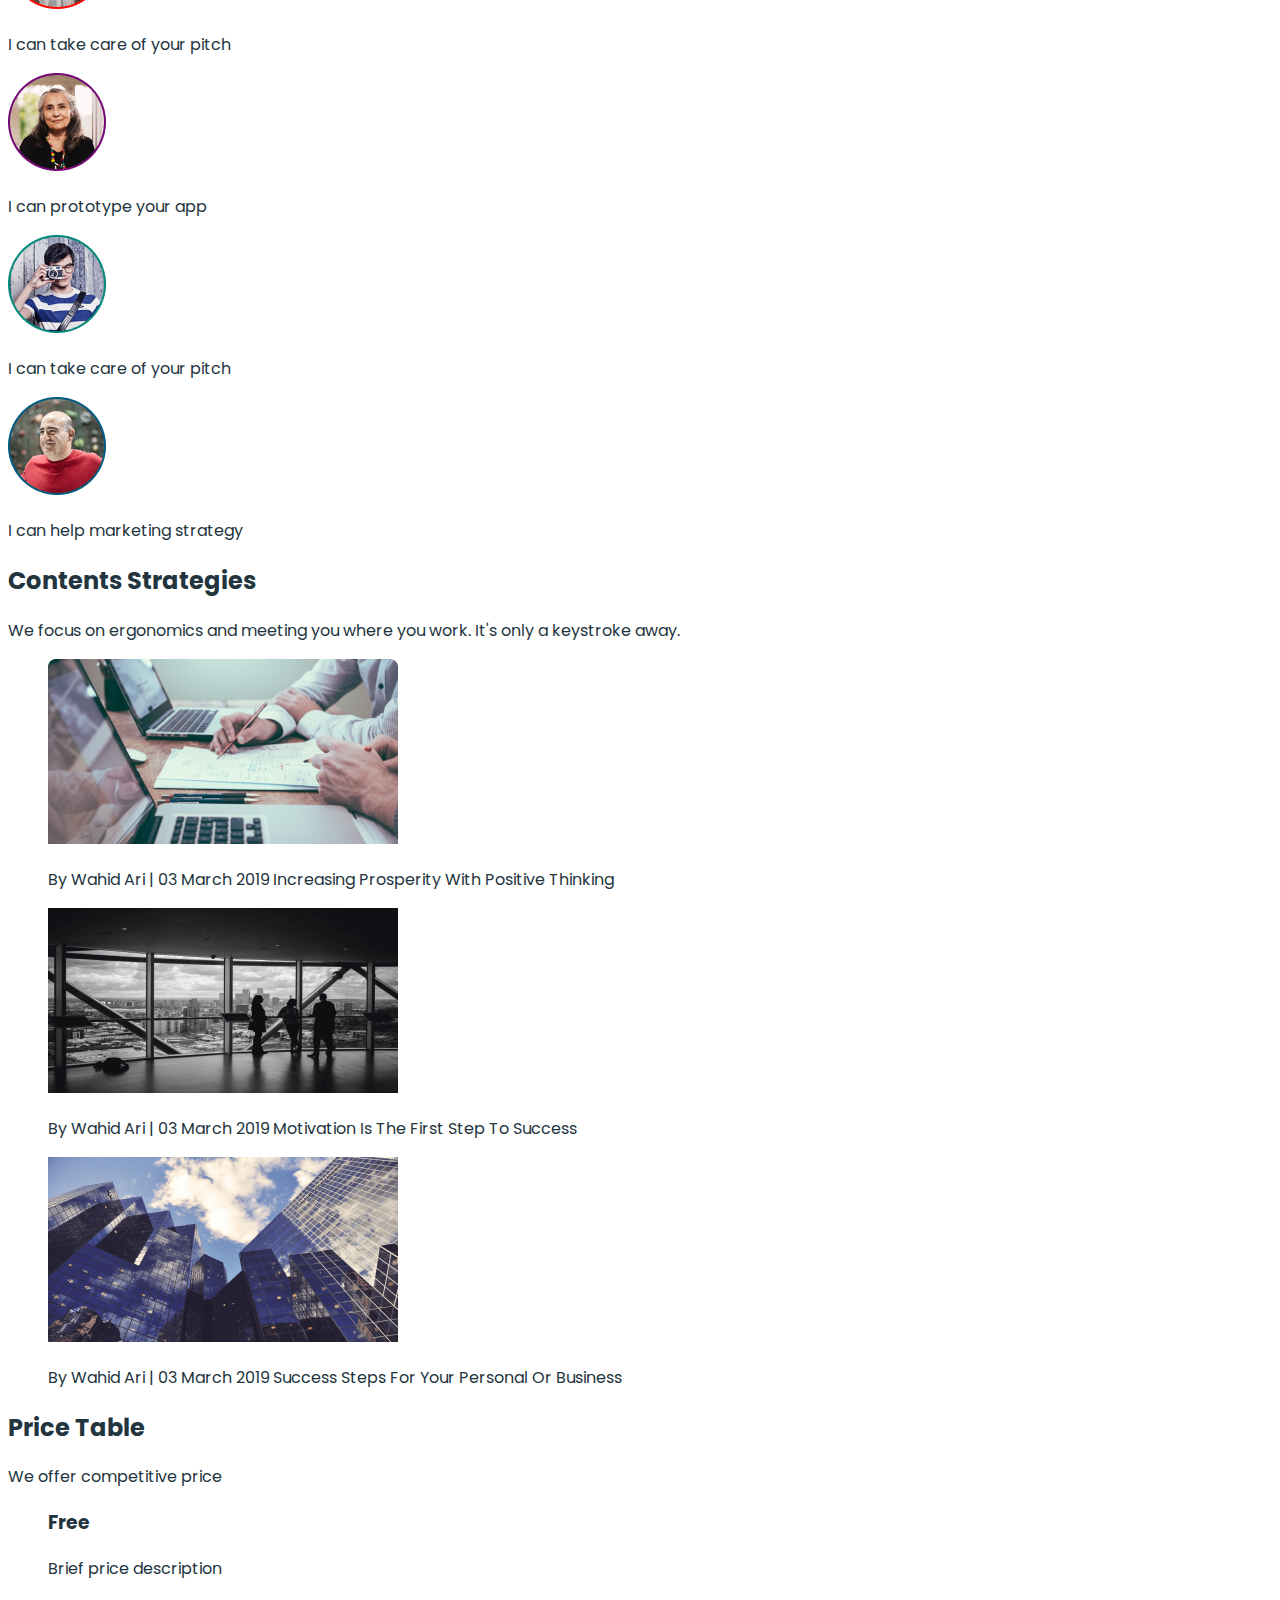
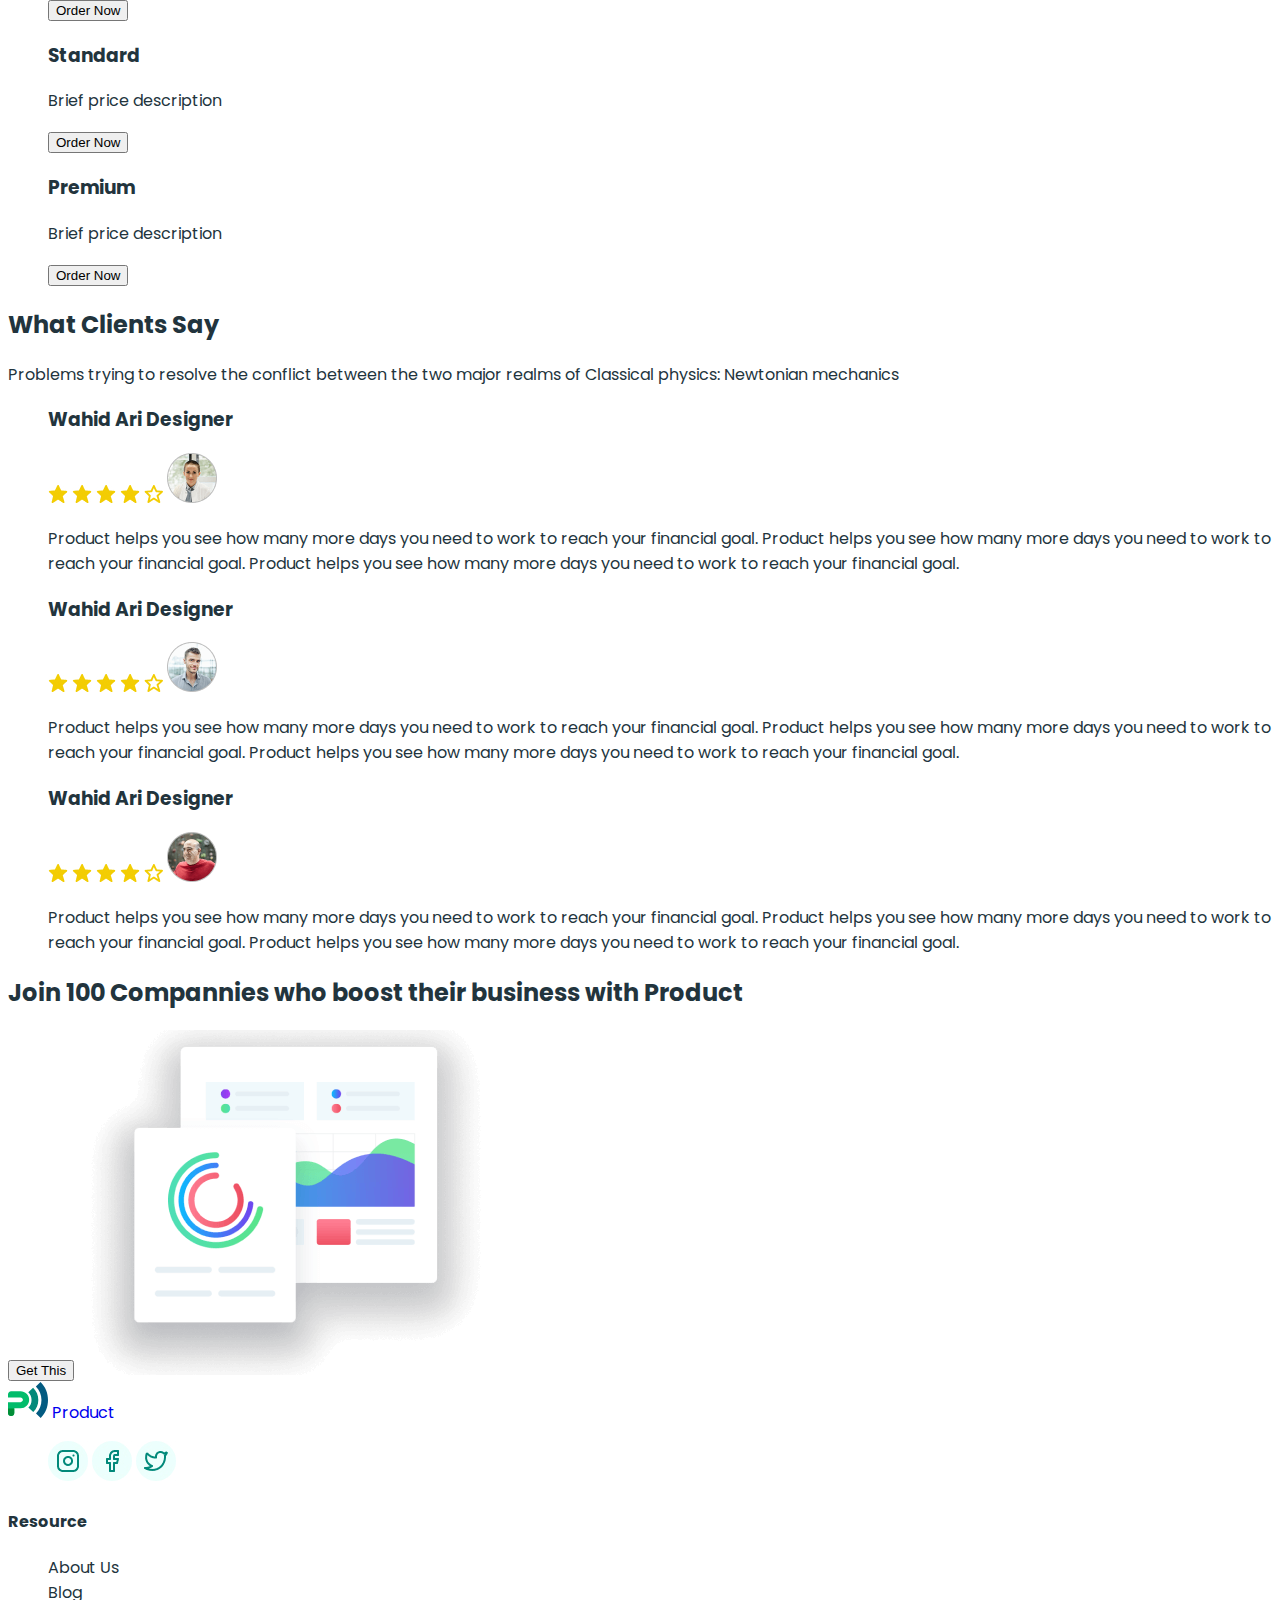
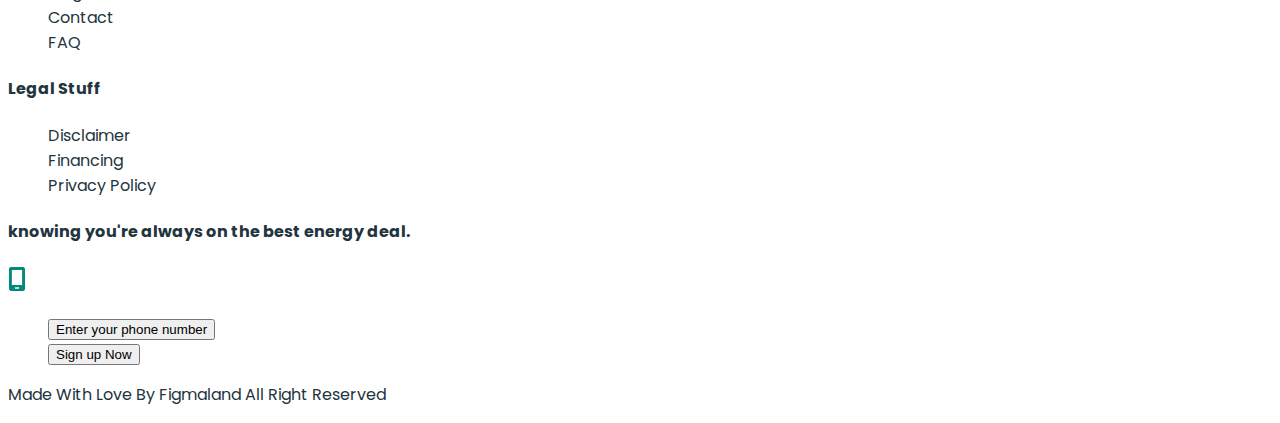
==== commit 6838b126: "add customers.html file" ====
--- a/index.html
+++ b/index.html
@@ -4,27 +4,34 @@
   <meta charset="UTF-8">
   <meta name="viewport" content="width=device-width, initial-scale=1.0">
   <title>Business promotion</title>
+  <link rel="stylesheet" href="https://cdnjs.cloudflare.com/ajax/libs/modern-normalize/3.0.1/modern-normalize.min.css" integrity="sha512-q6WgHqiHlKyOqslT/lgBgodhd03Wp4BEqKeW6nNtlOY4quzyG3VoQKFrieaCeSnuVseNKRGpGeDU3qPmabCANg==" crossorigin="anonymous" referrerpolicy="no-referrer" />
+  <link rel="preconnect" href="https://fonts.googleapis.com">
+  <link rel="preconnect" href="https://fonts.gstatic.com" crossorigin>
+  <link href="https://fonts.googleapis.com/css2?family=Asap:wght@100..900&family=Inter+Tight:wght@500&family=Montserrat:wght@600&family=Poppins:wght@400;500;600;700&family=Roboto:wght@100..900&display=swap" rel="stylesheet">
+  <link rel="stylesheet" href="./css/styles.css"
 </head>
+
 <body>
-  <header>
-    <a href="./index.html">
+  <!--#region header-->>
+  <header class="header">
+    <a class="logo header-logo" href="./index.html">
       <img src="./images/logo.svg" alt="Logo" width="40" height="36">
       Product
     </a>
-    <nav>
-      <ul>
-        <li><a href="./index.html">Product</a></li>
-        <li><a href="./pricing.html">Pricing</a></li>
-        <li><a href="./customers.html">Customers</a></li>
-        <li><a href="">Resources</a></li>
+    <nav class="header-nav">
+      <ul class="nav-list">
+        <li class="header-nav-item"><a class="header-nav-link" href="./index.html">Product</a></li>
+        <li class="header-nav-item"><a class="header-nav-link" href="./pricing.html">Pricing</a></li>
+        <li class="header-nav-item"><a class="header-nav-link" href="./customers.html">Customers</a></li>
+        <li class="header-nav-item"><a class="header-nav-link" href="">Resources</a></li>
       </ul>
     </nav>
-    <ul>
-      <li><button type="button">Sign In</button></li>
-      <li><button type="button">Sign Up</button></li>
+    <ul class="header-button-list">
+      <li class="header-button-item"><button type="button">Sign In</button></li>
+      <li class="header-button-item"><button type="button">Sign Up</button></li>
     </ul>
   </header>
-
+  <!--#endregion header-->>
 <main>
   <!-- #region Hero -->>
 
--- a/css/styles.css
+++ b/css/styles.css
@@ -0,0 +1,32 @@
+ /* font-family: "Poppins", serif; 
+  font-family: "Inter Tight", serif;
+    font-family: "Montserrat", serif;
+    font-family: "Asap", serif;
+     font-family: "Roboto", serif;*/
+
+body{
+    font-family: "Poppins", sans-serif; 
+    color: #22343d;
+    background-color: #fff;;
+}
+
+ul,ol{
+    list-style-type: none;
+}
+
+a{
+    text-decoration: none;
+}
+
+.logo{
+    font-weight: 700;
+    font-size: 30px;
+    line-height: 0.93;
+    color: #173a56;
+}
+
+.header-nav-link{
+font-size: 16px;
+line-height: 1.75;
+color: #22343d;
+}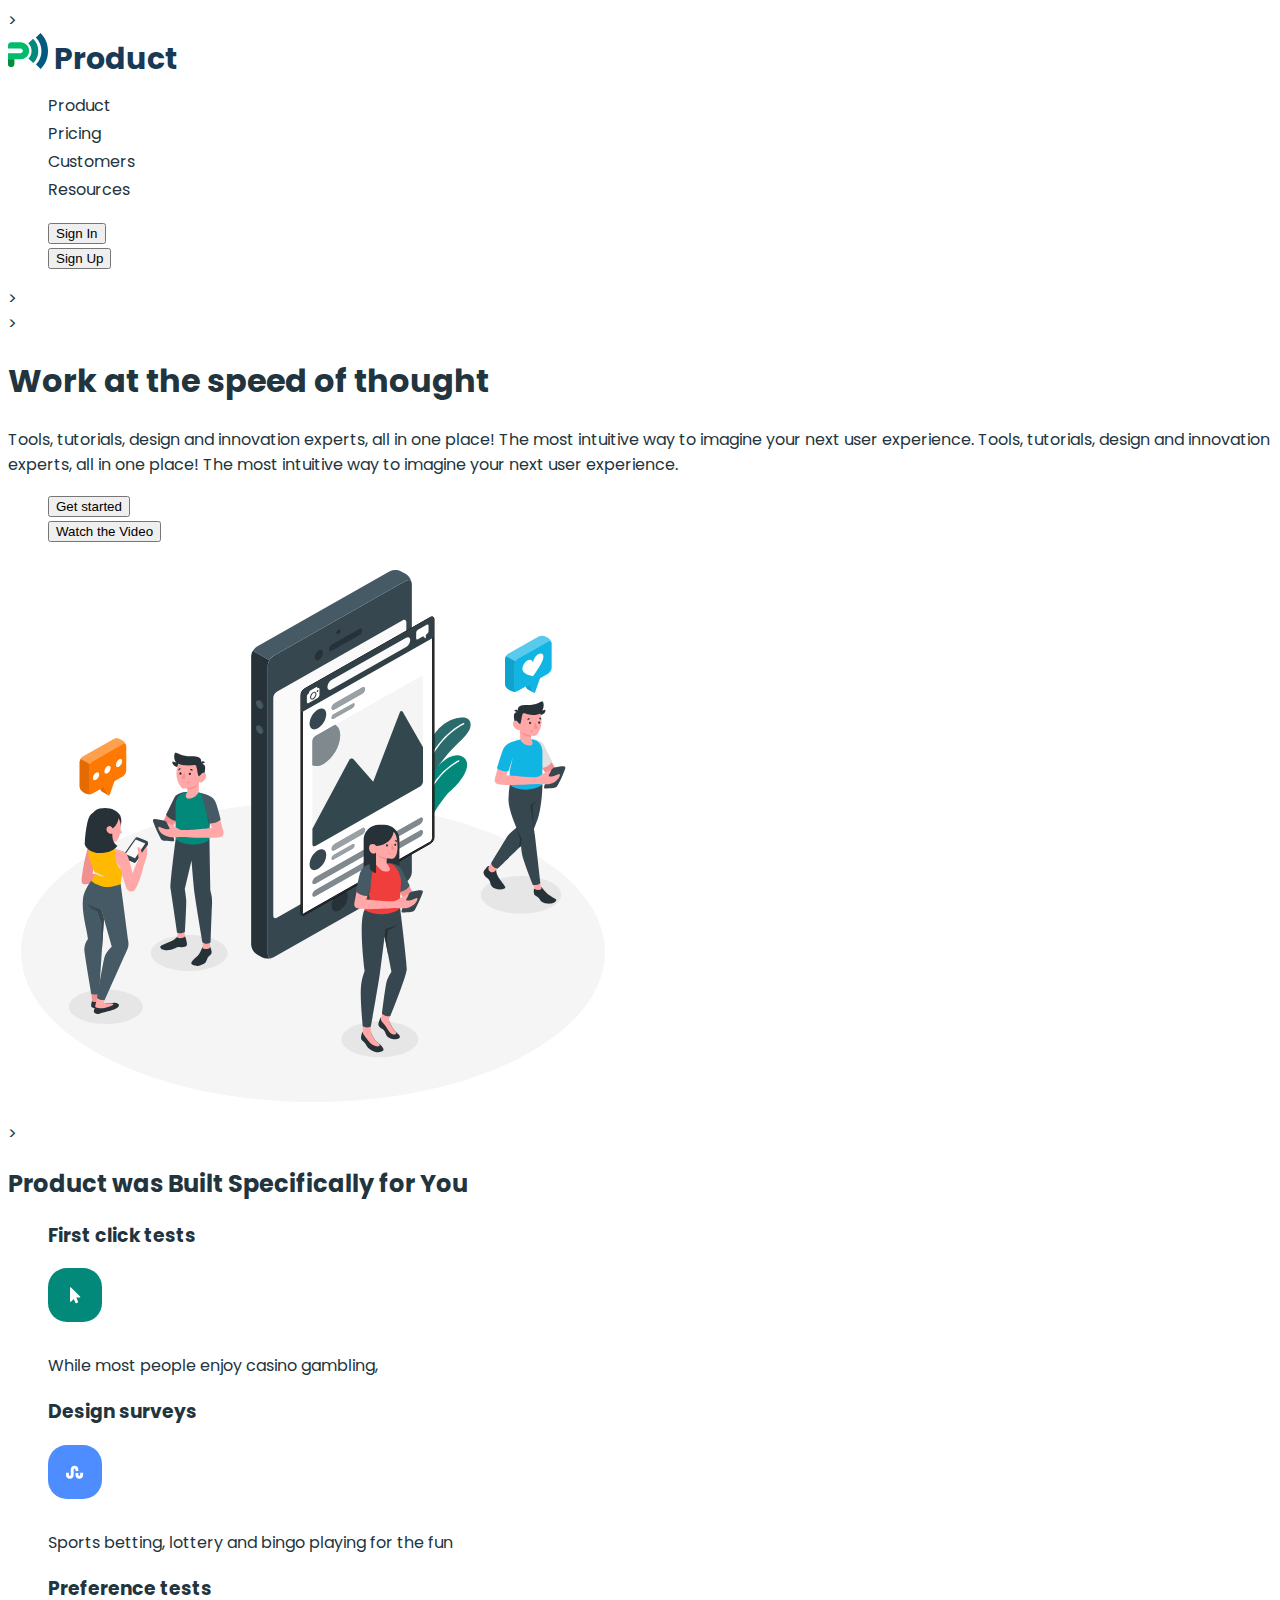
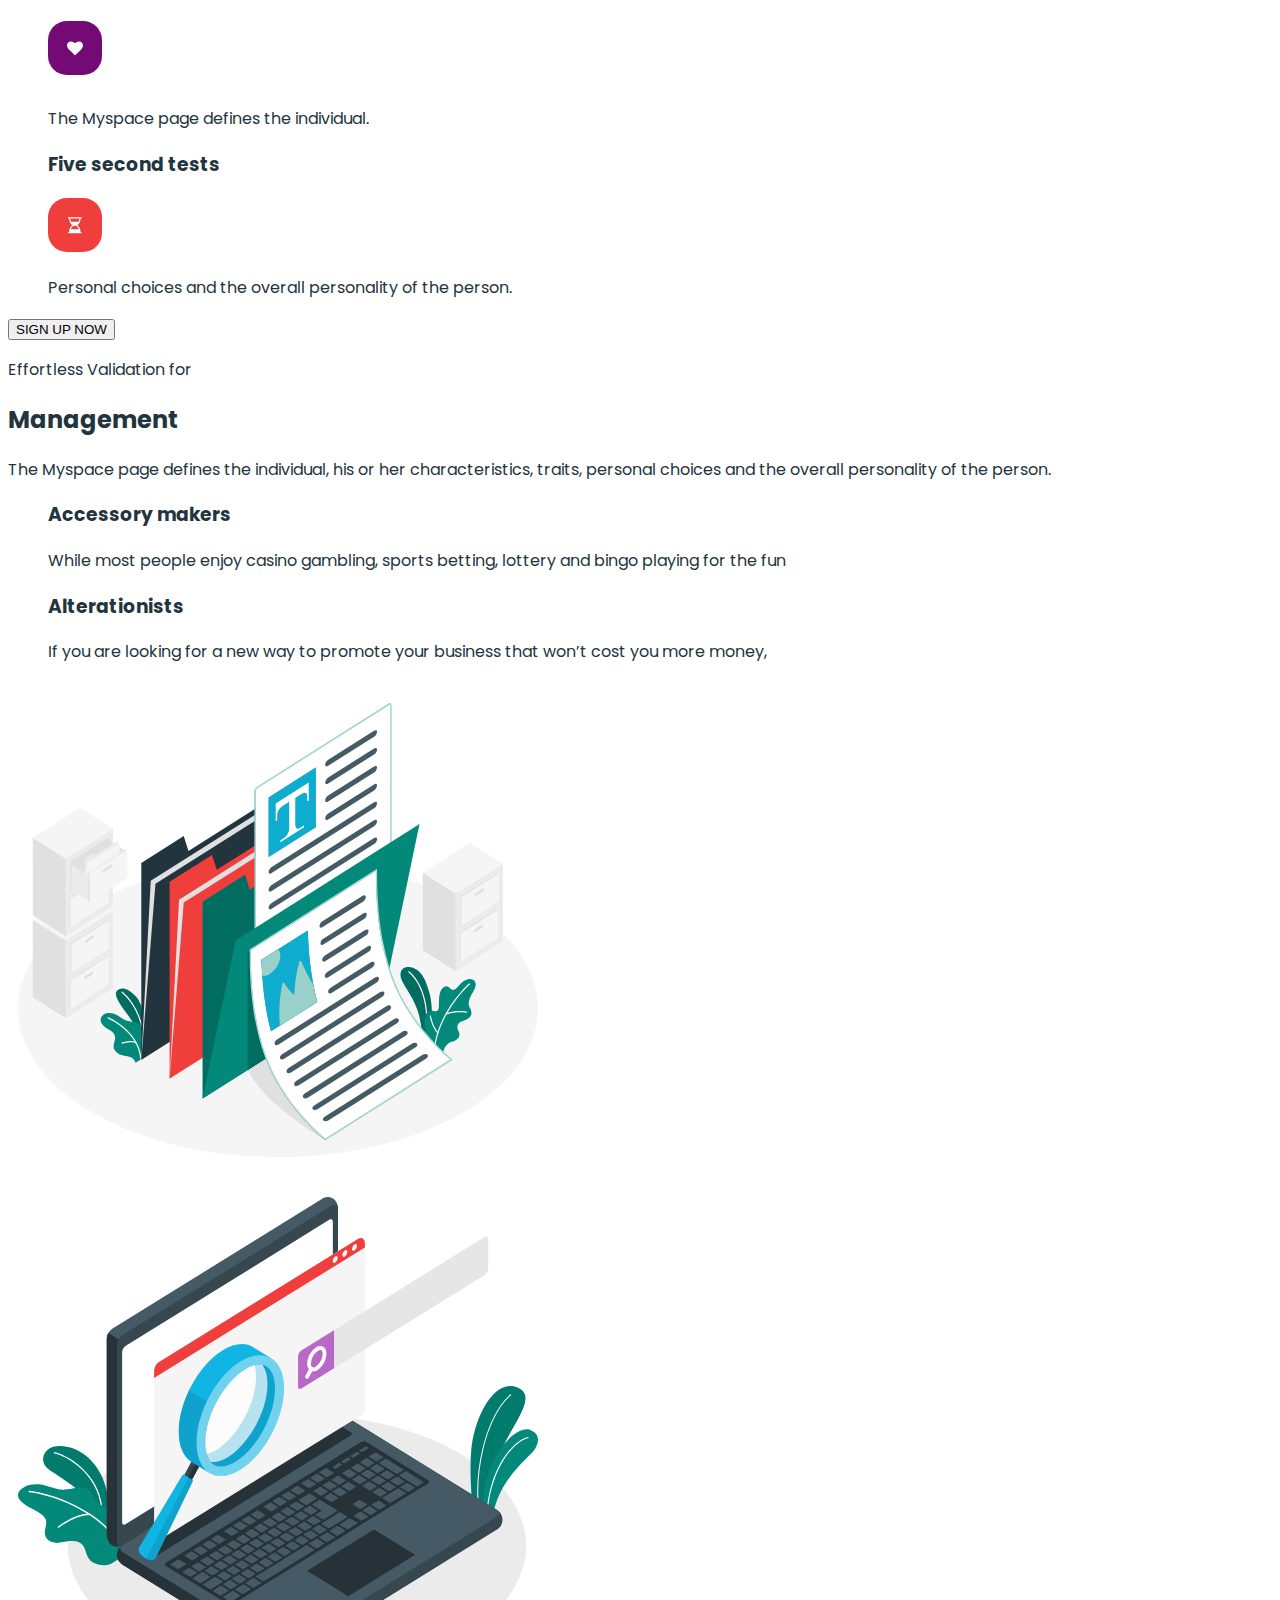
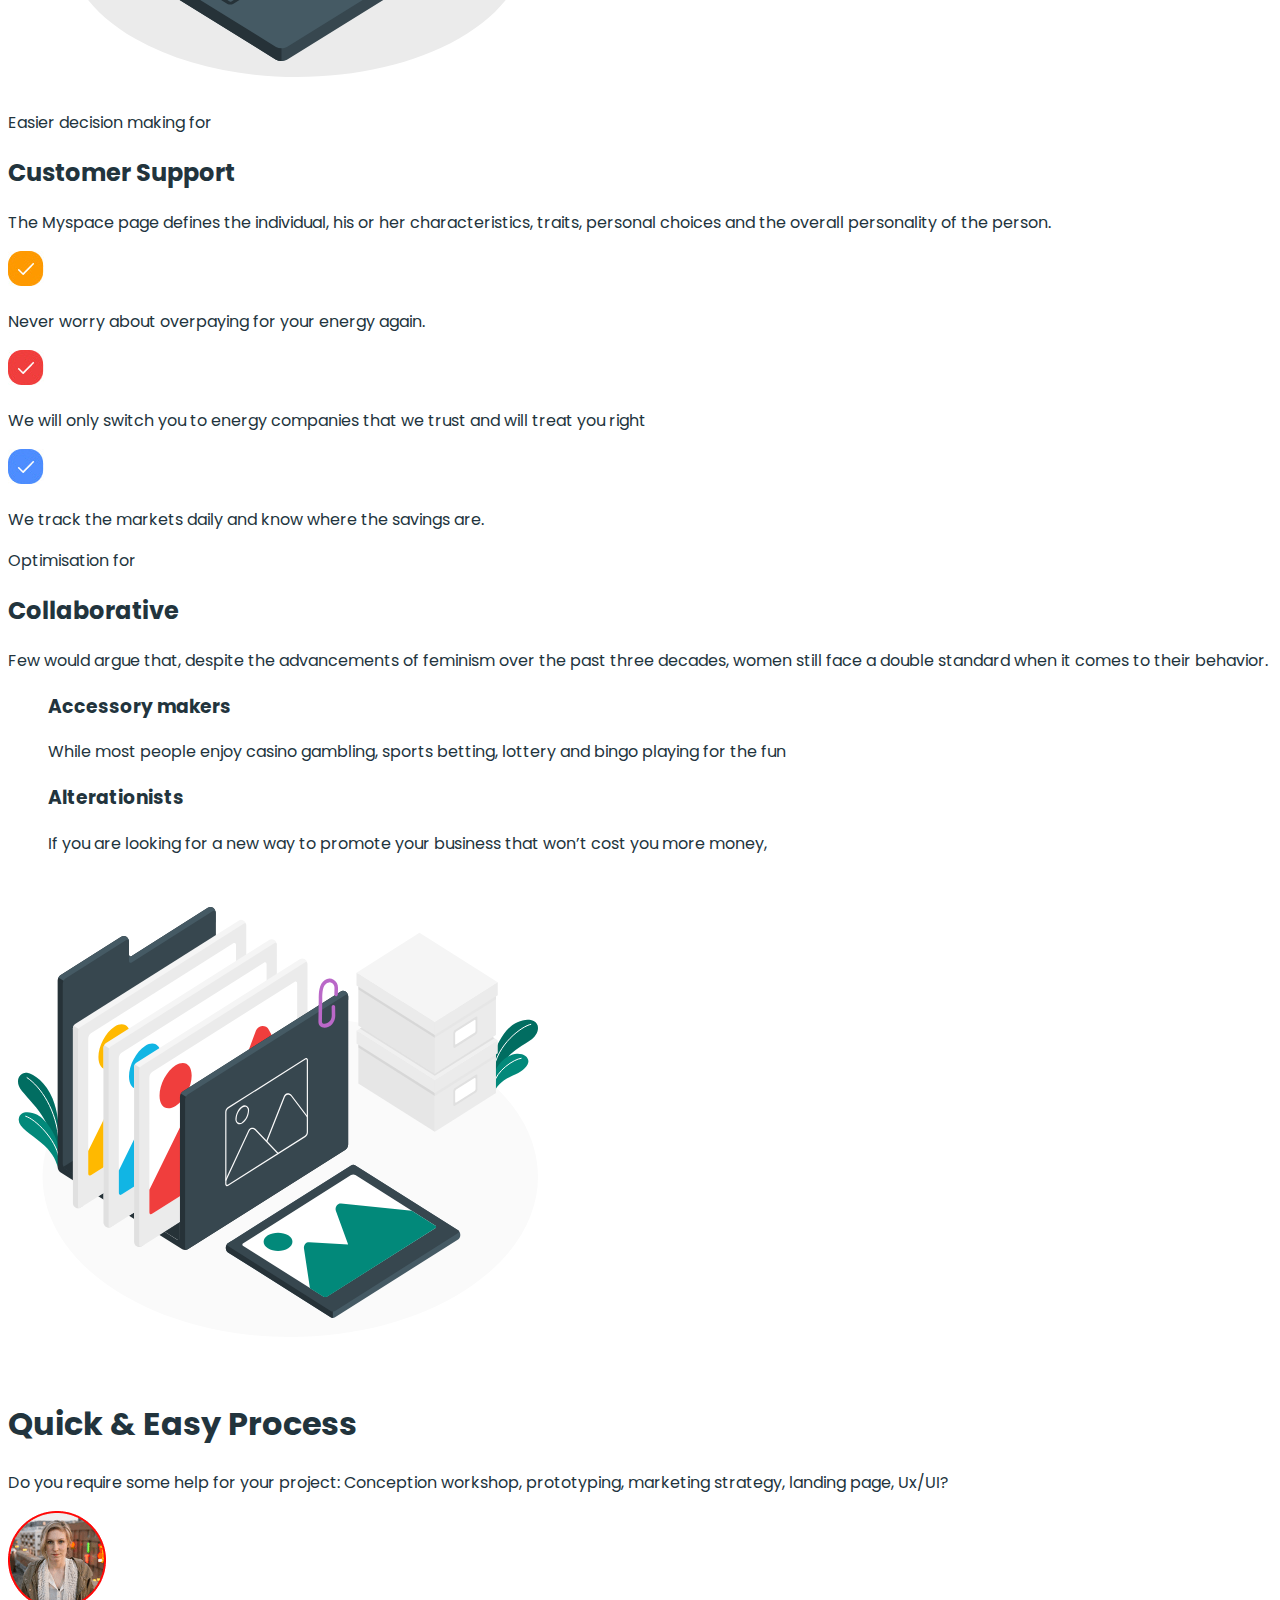
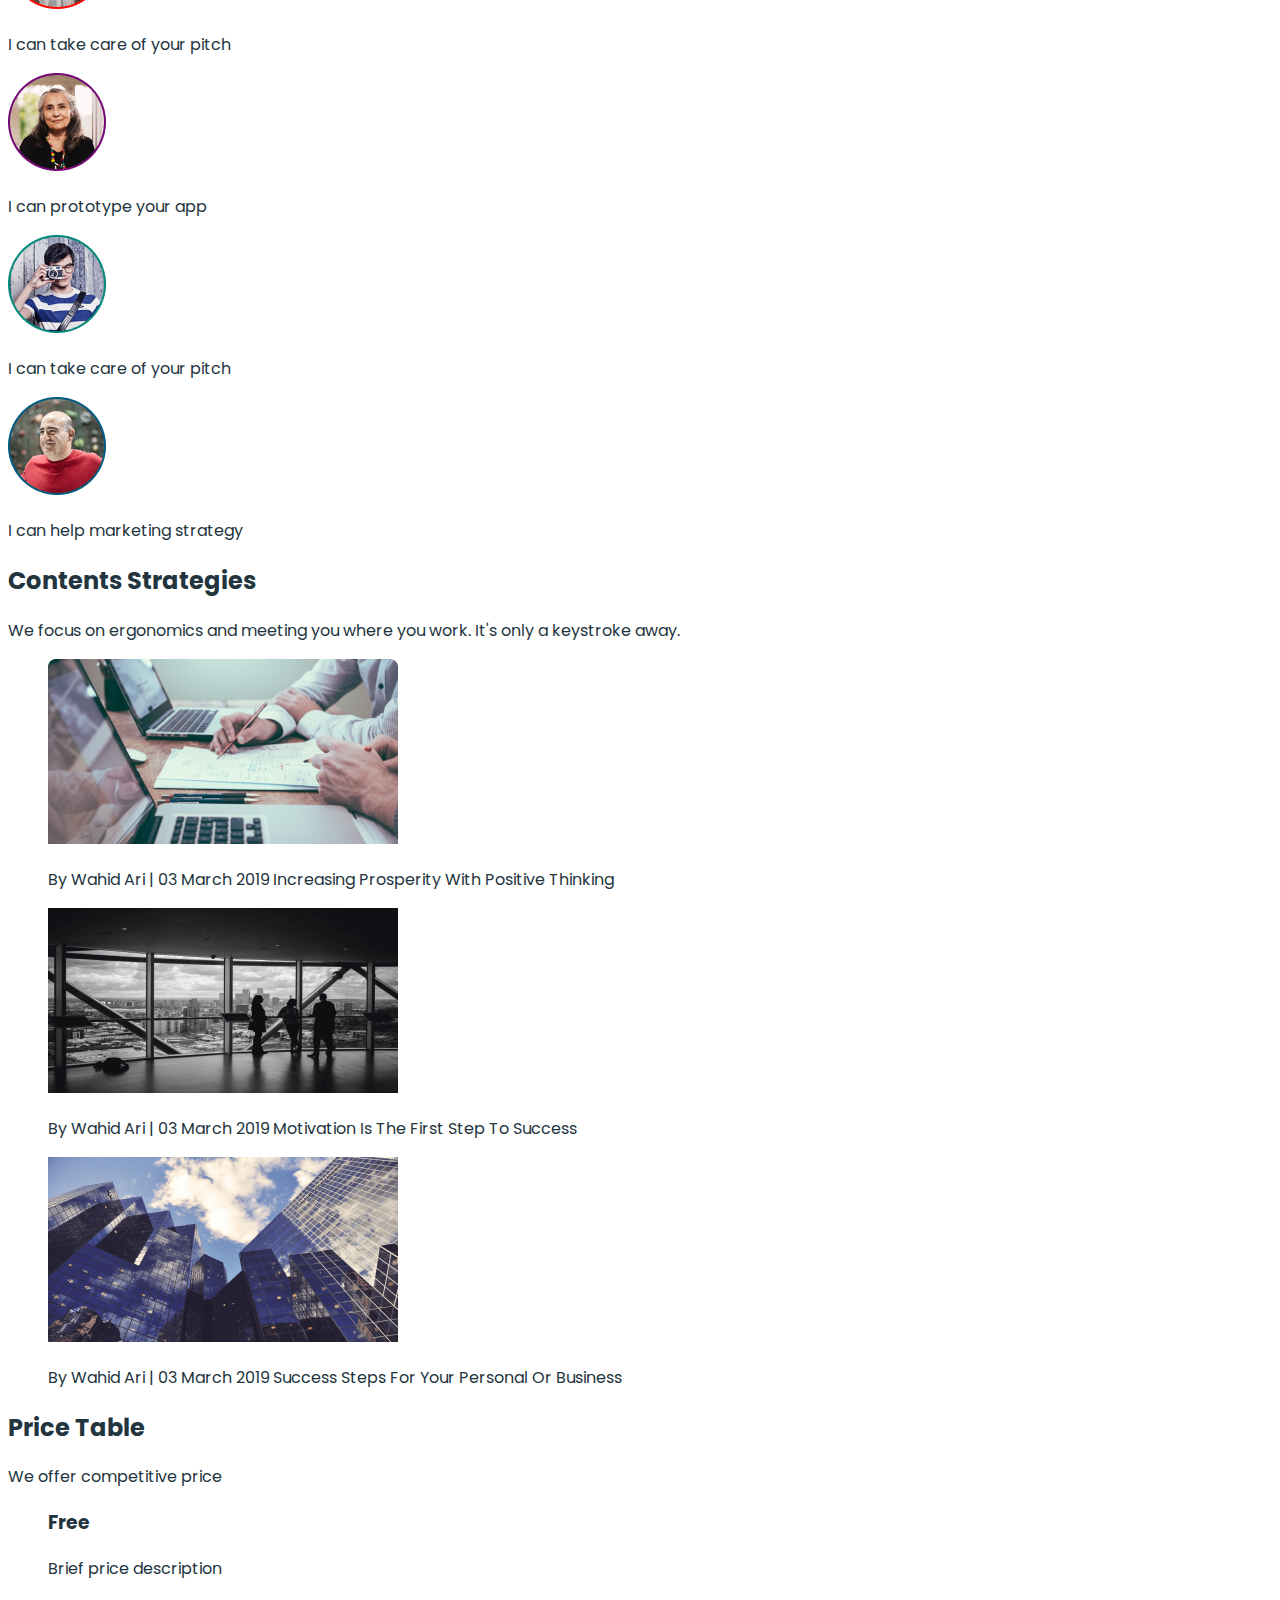
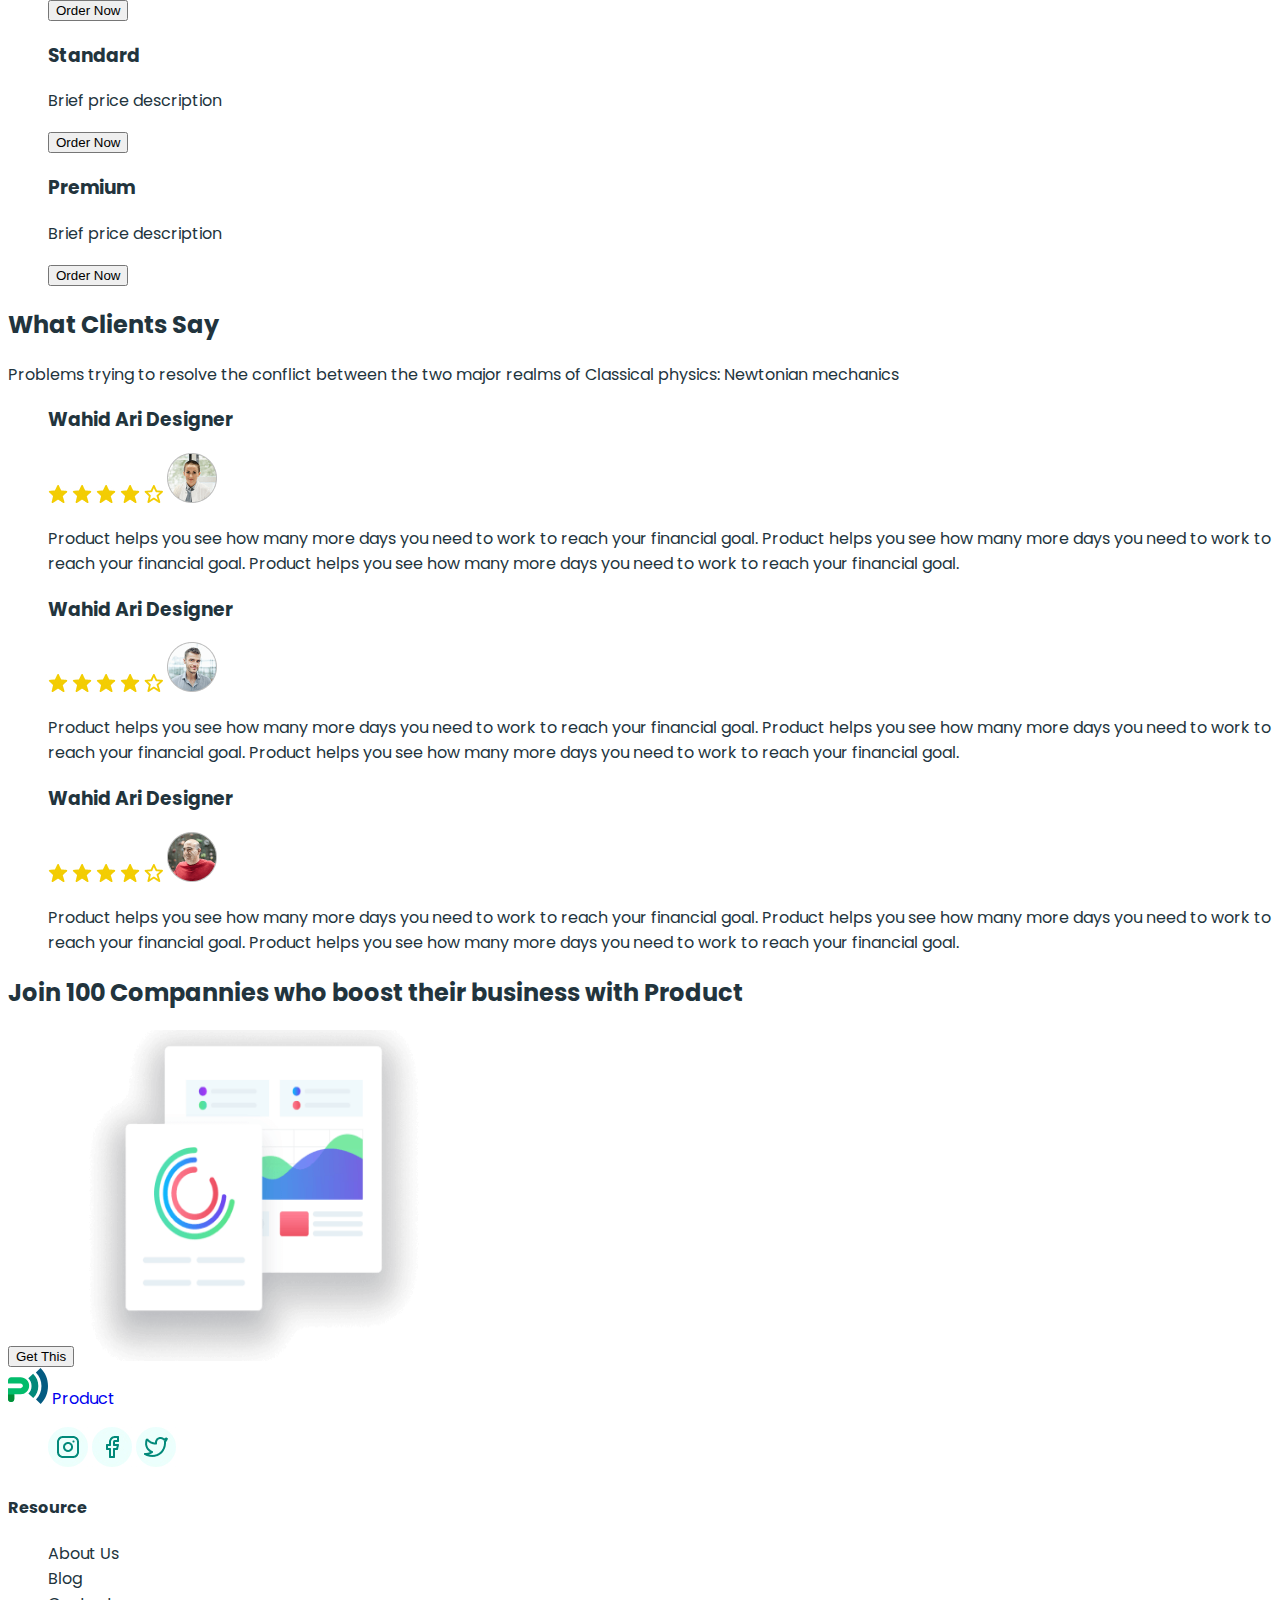
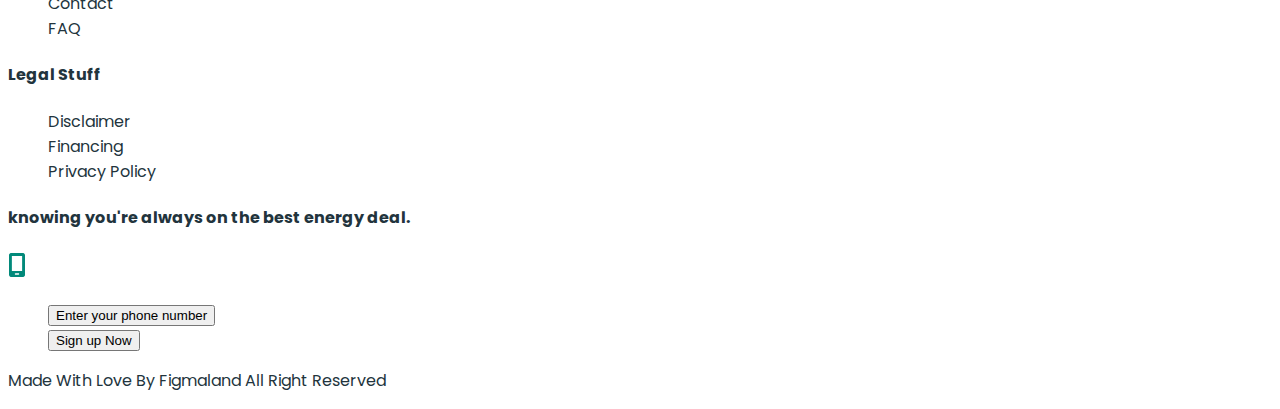
==== commit da757d7b: "add customers.html file" ====
--- a/index.html
+++ b/index.html
@@ -281,7 +281,7 @@
 <!-- #region Promo -->
 <h2>Join 100 Compannies who boost their business with Product</h2>
 <button type="button">Get This</button>
-<img src="./images/screen.png" alt="screen">
+<img src="./images/screen.png" alt="screen" width="351" height="331">
 </section>
 <!-- #endregion Promo -->
 
@@ -315,10 +315,11 @@
 </h4>
 <a href="">
   <img src="./images/mobile-screen.jpg" alt="mobile-screen">
+</a>
   <ul>
 <li><button type="button">Enter your phone number</button></li>
-<button type="button">Sign up Now</button></li>
-</ul></a>
+<li><button type="button">Sign up Now</button></li>
+</ul>
 <p>Made With Love By Figmaland All Right Reserved 
 </p>
 </footer>
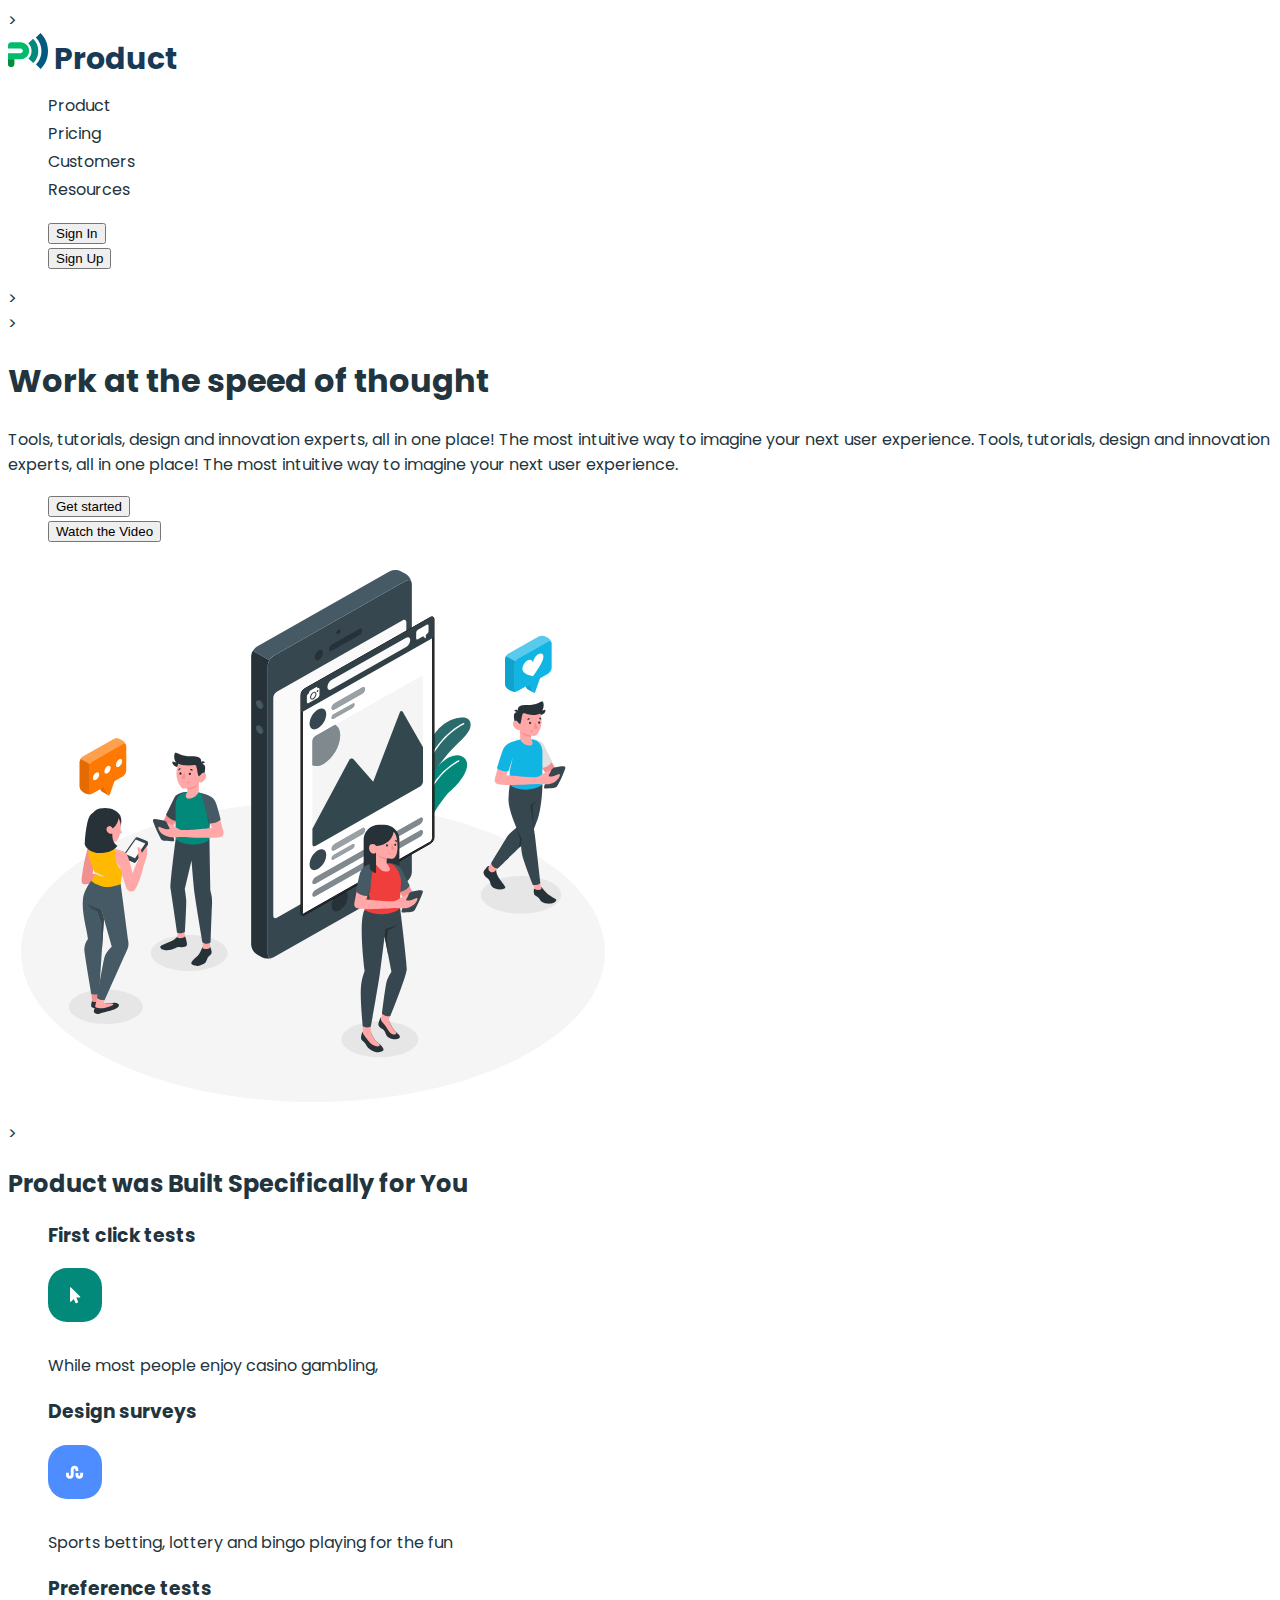
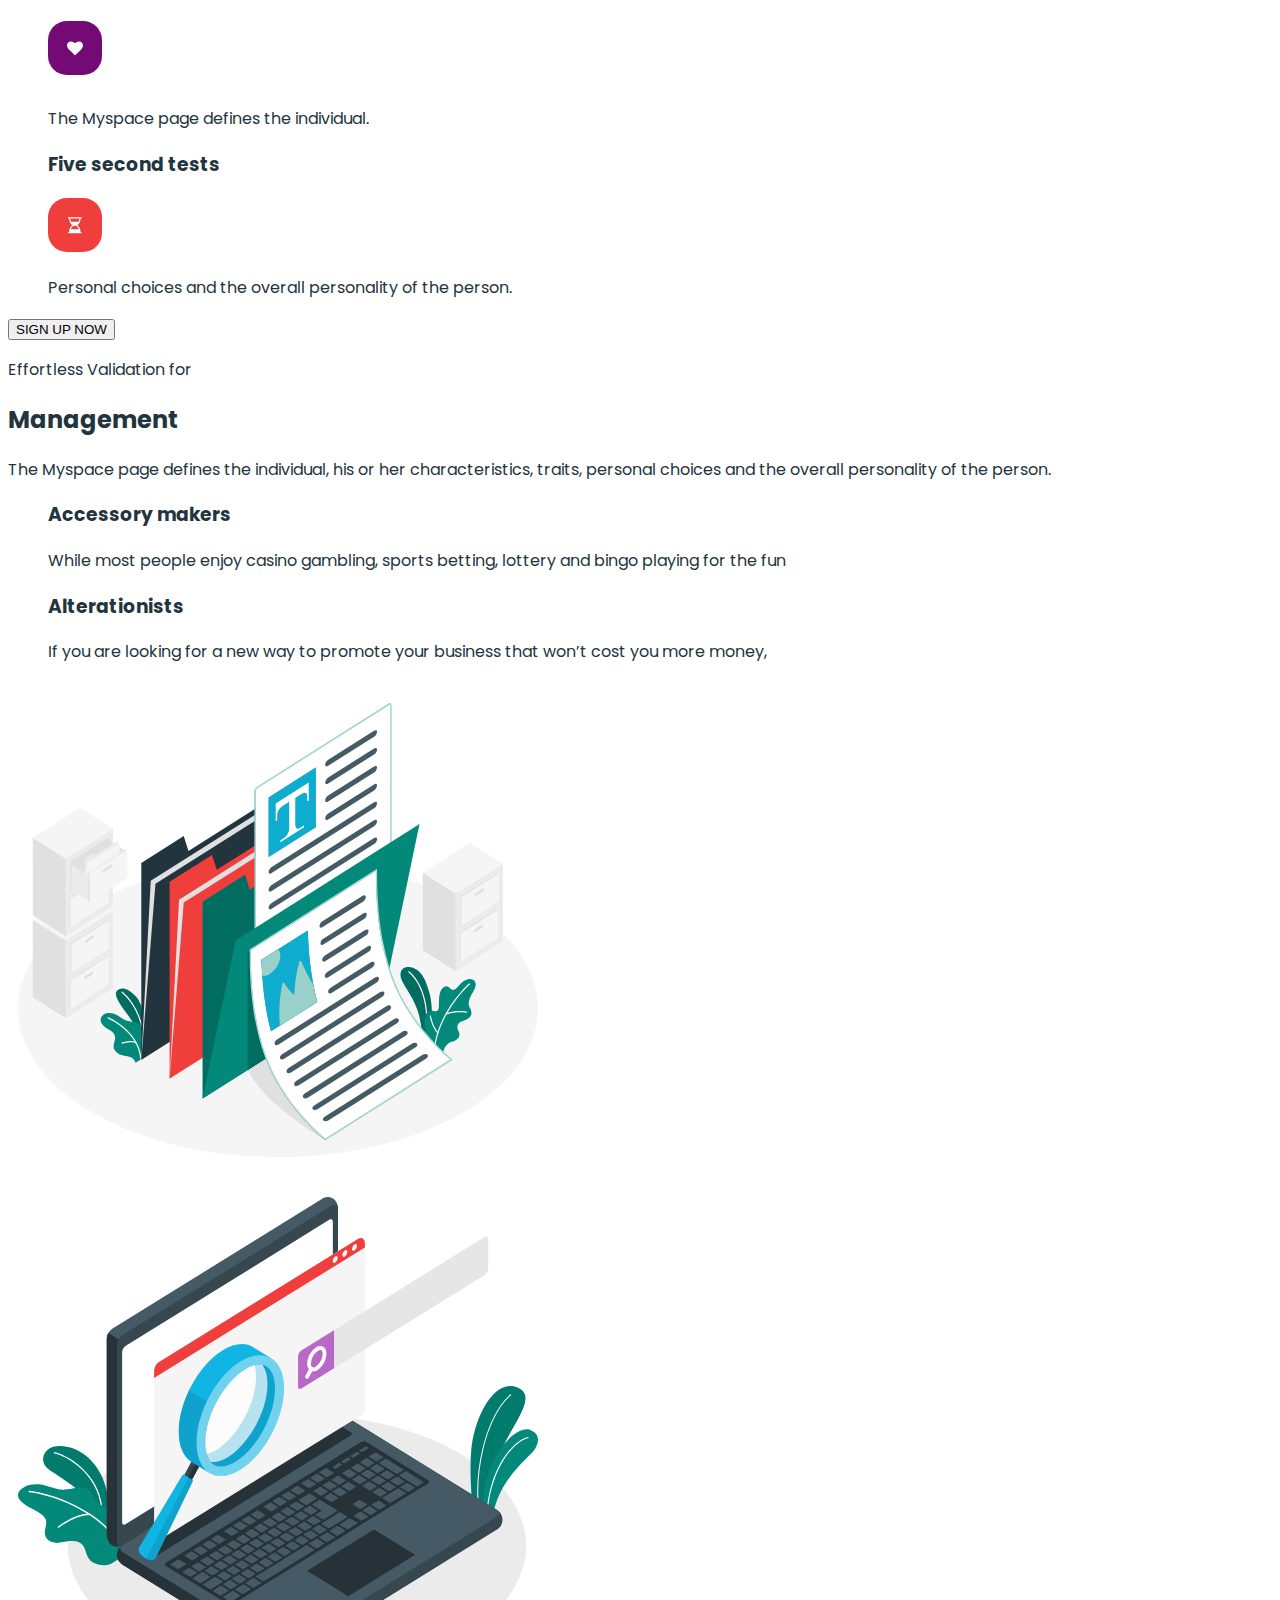
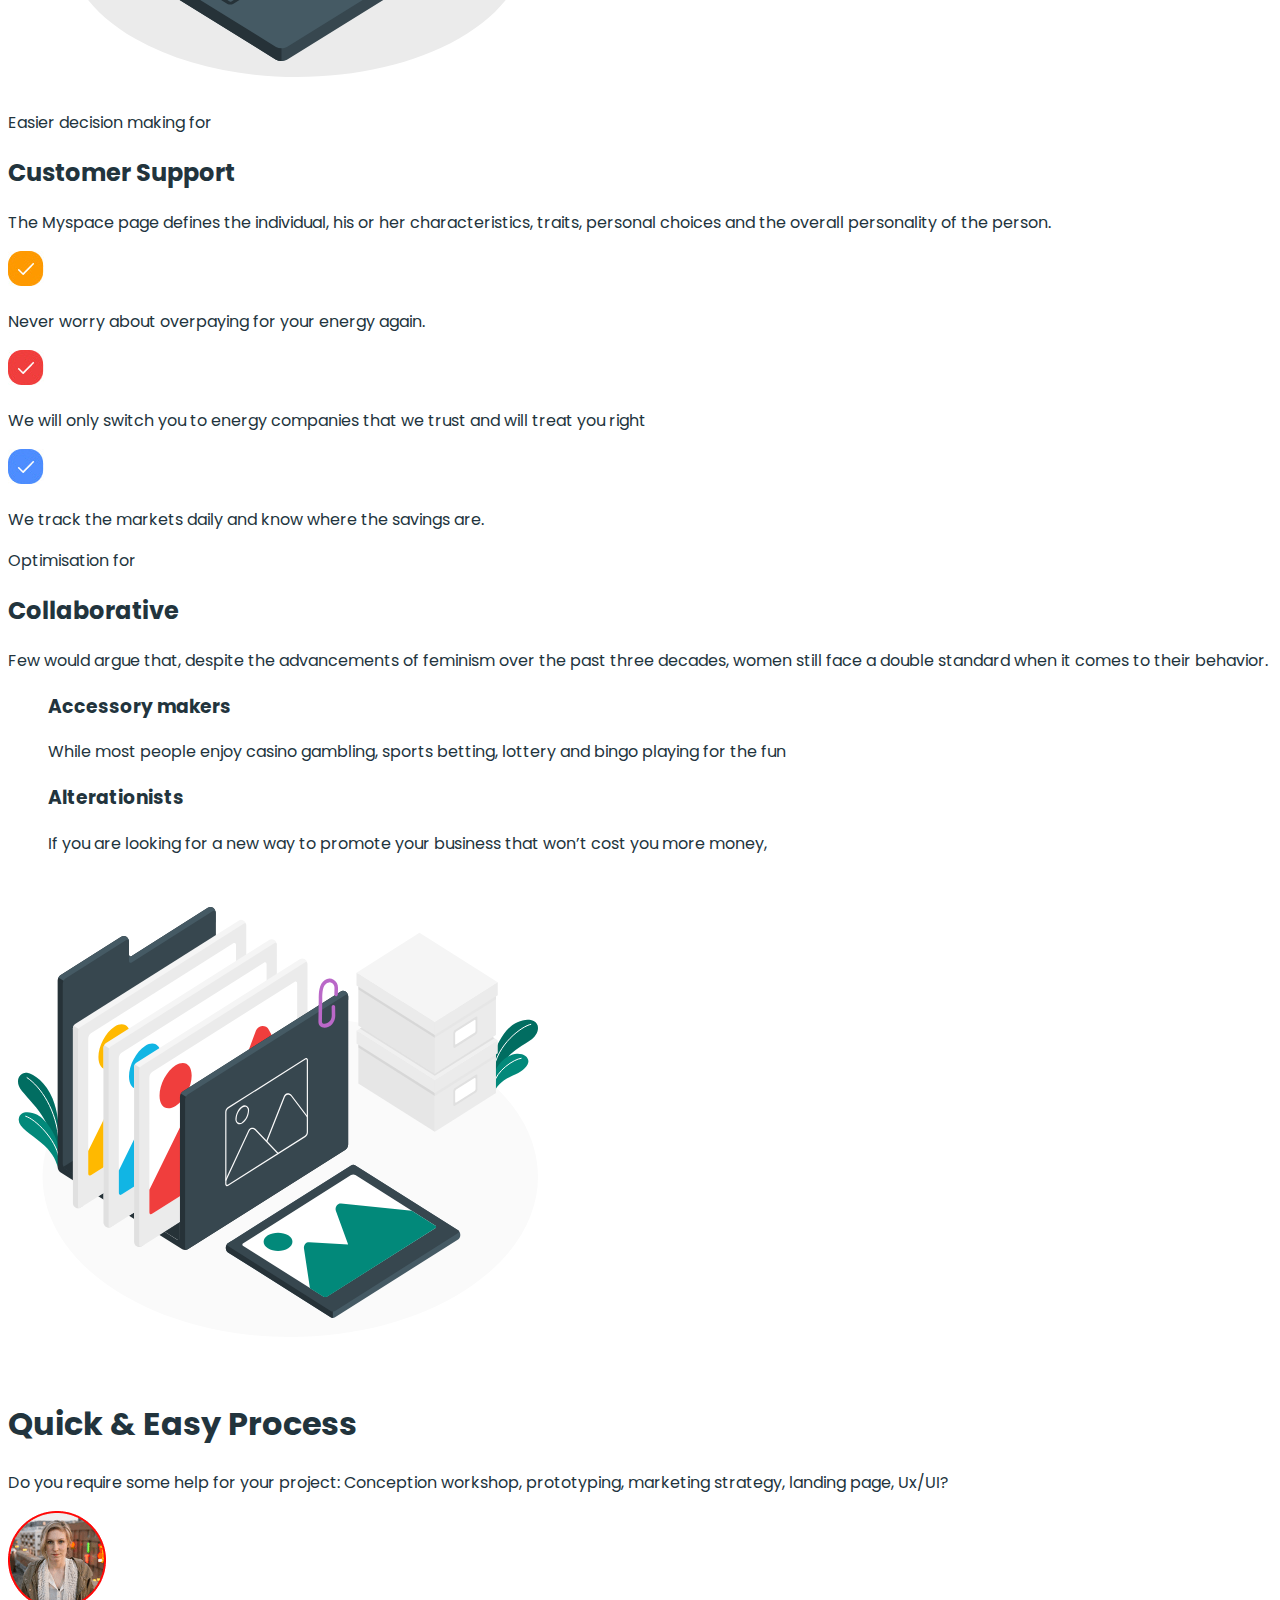
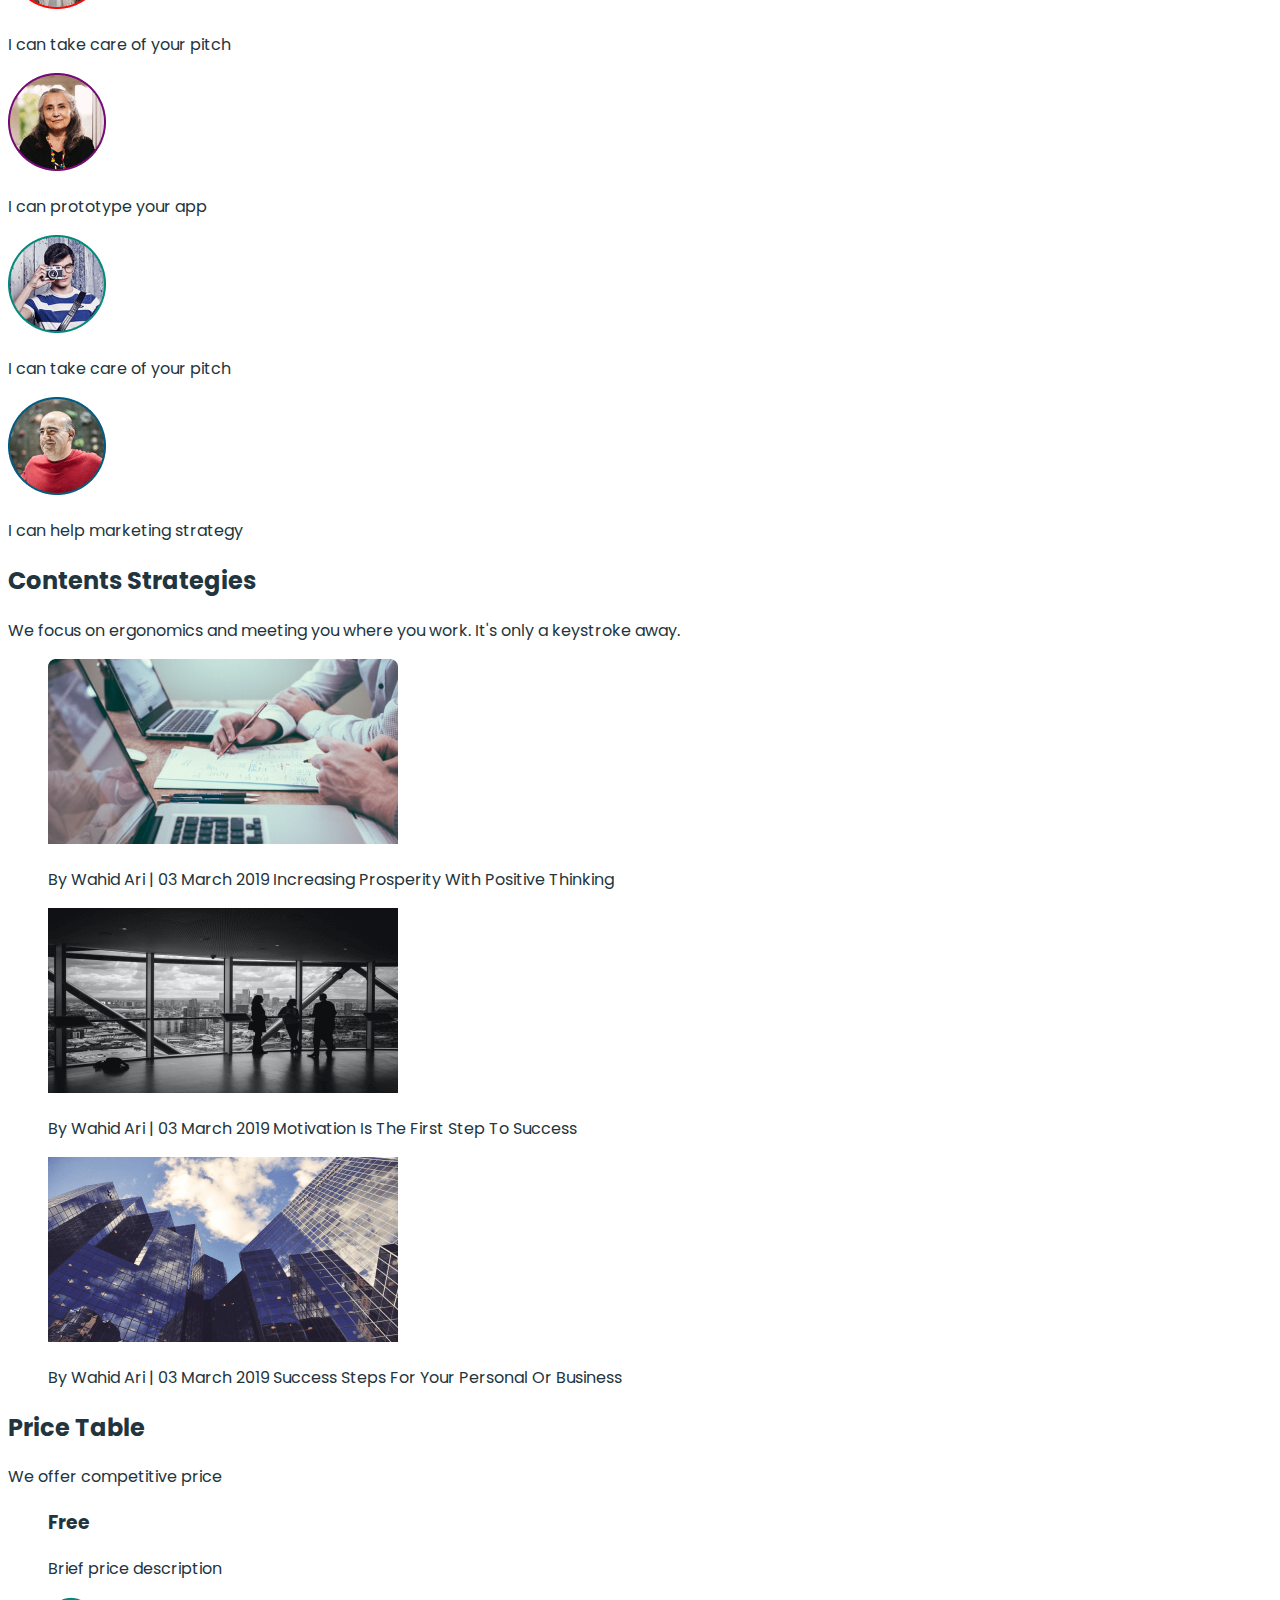
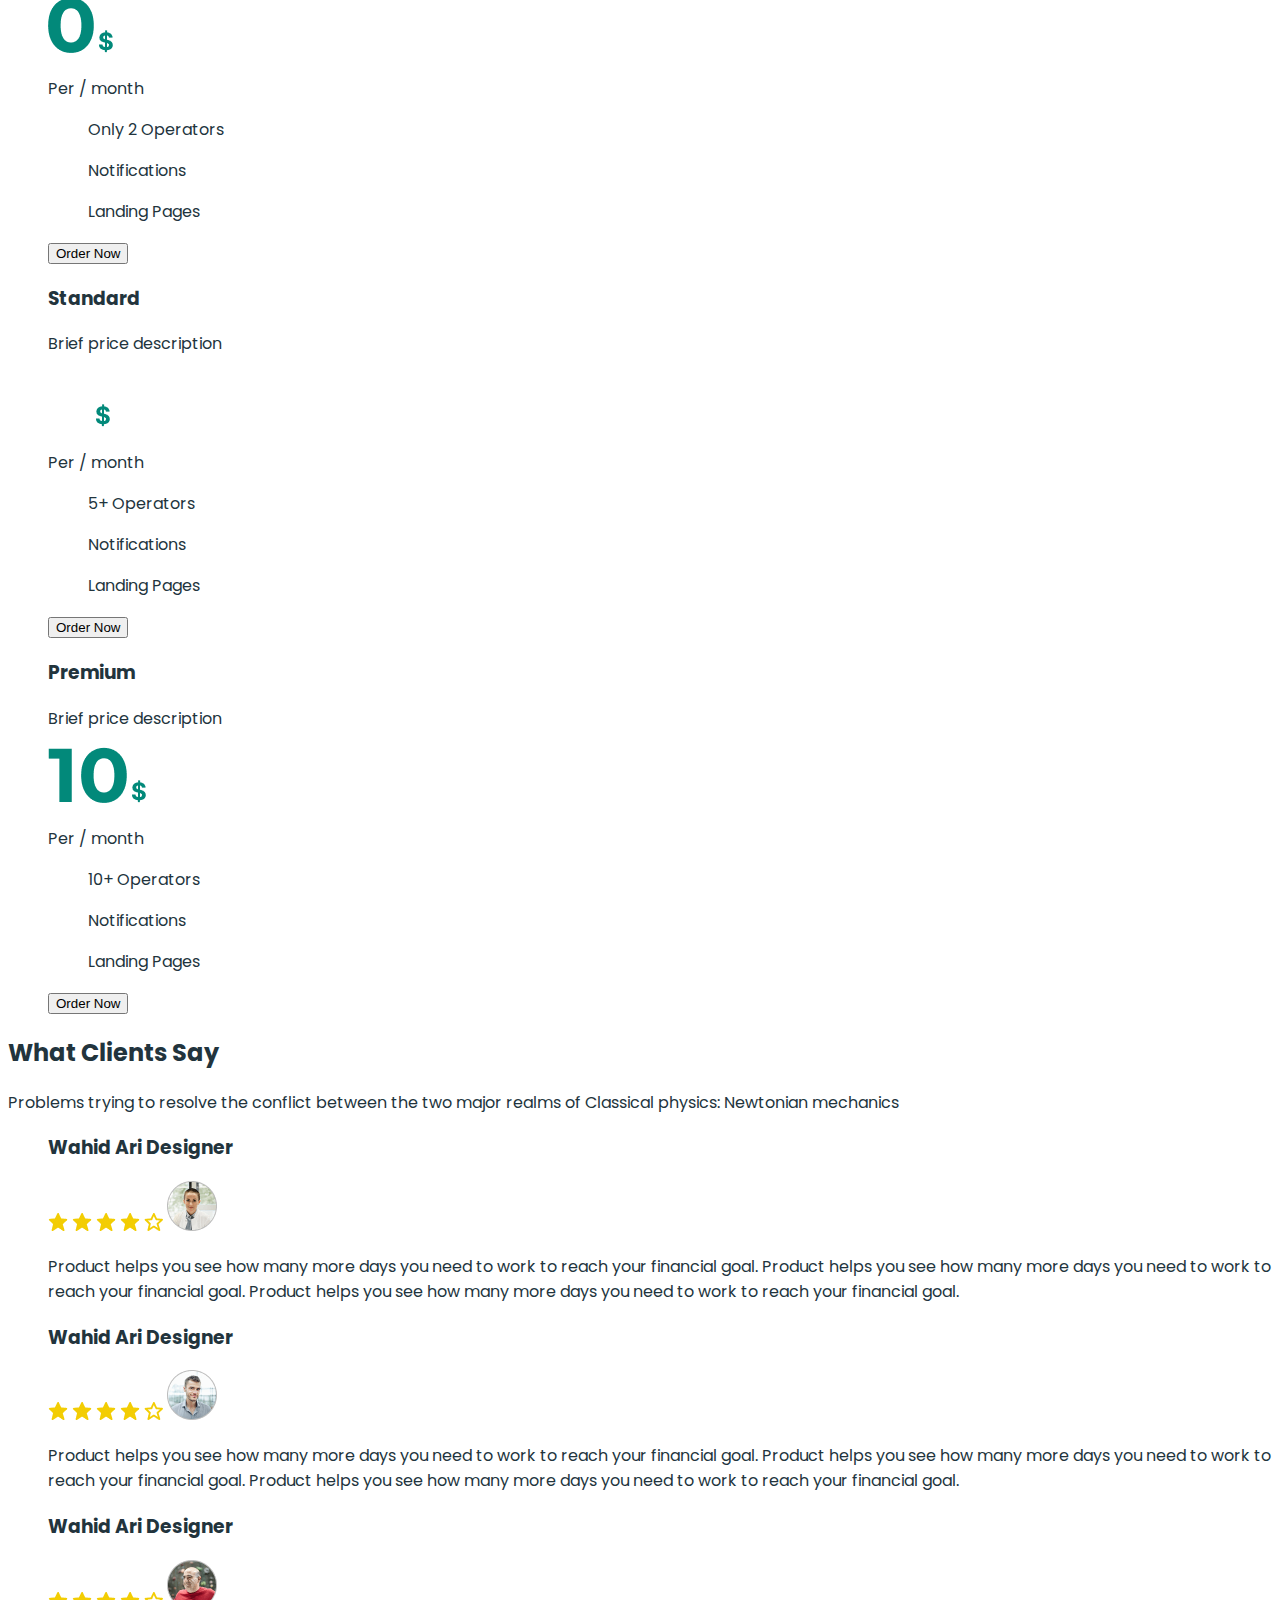
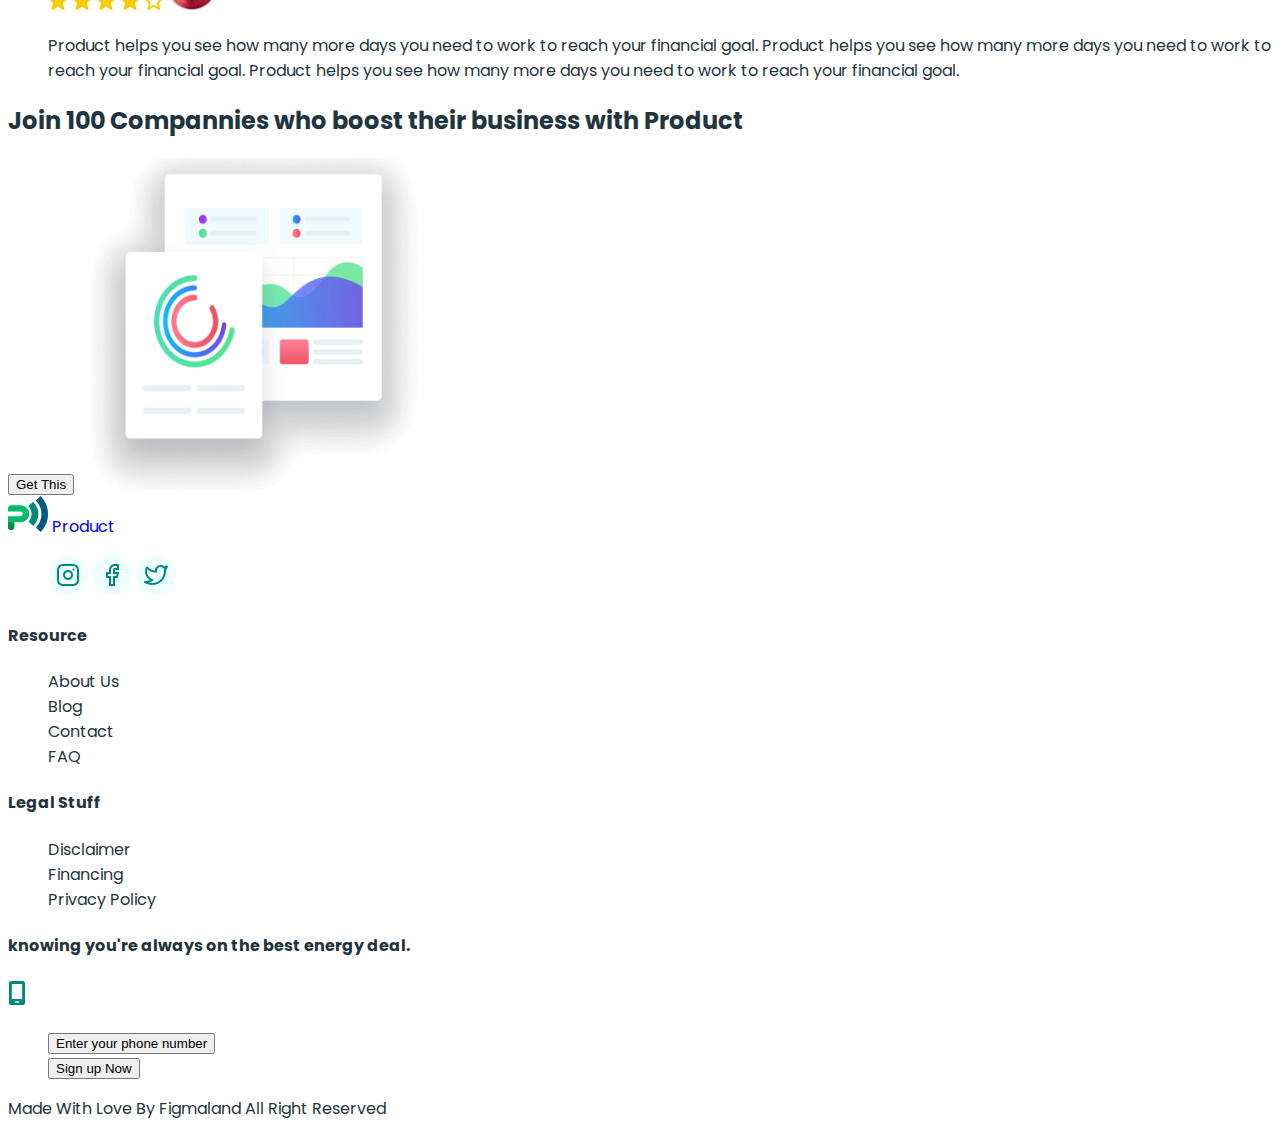
==== commit 42837787: "add pricing.html file" ====
--- a/index.html
+++ b/index.html
@@ -183,16 +183,58 @@
   <li>
     <h3>Free</h3>
     <p>Brief price description</p>
+    <img src="./images/zero.png" alt="zero">
+    <img src="./images/dollar.png" alt="dollar">
+    <p>Per / month</p>
+    <ul>
+      <li>
+        <p>Only 2 Operators</p>
+      </li>
+      <li>
+        <p>Notifications</p>
+      </li>
+      <li>
+        <p>Landing Pages</p>
+      </li>
+    </ul>
     <button type="button">Order Now</button>
   </li>
   <li>
     <h3>Standard</h3>
     <p>Brief price description</p>
+    <img src="./images/five.png" alt="five">
+    <img src="./images/dollar.png" alt="dollar">
+    <p>Per / month</p>
+    <ul>
+      <li>
+        <p>5+ Operators</p>
+      </li>
+      <li>
+        <p>Notifications</p>
+      </li>
+      <li>
+        <p>Landing Pages</p>
+      </li>
+    </ul>
     <button type="button">Order Now</button>
   </li>
   <li>
     <h3>Premium</h3>
     <p>Brief price description</p>
+    <img src="./images/ten.png" alt="ten">
+    <img src="./images/dollar.png" alt="dollar">
+    <p>Per / month</p>
+    <ul>
+      <li>
+        <p>10+ Operators</p>
+      </li>
+      <li>
+        <p>Notifications</p>
+      </li>
+      <li>
+        <p>Landing Pages</p>
+      </li>
+    </ul>
     <button type="button">Order Now</button>
   </li>
 </ul>
